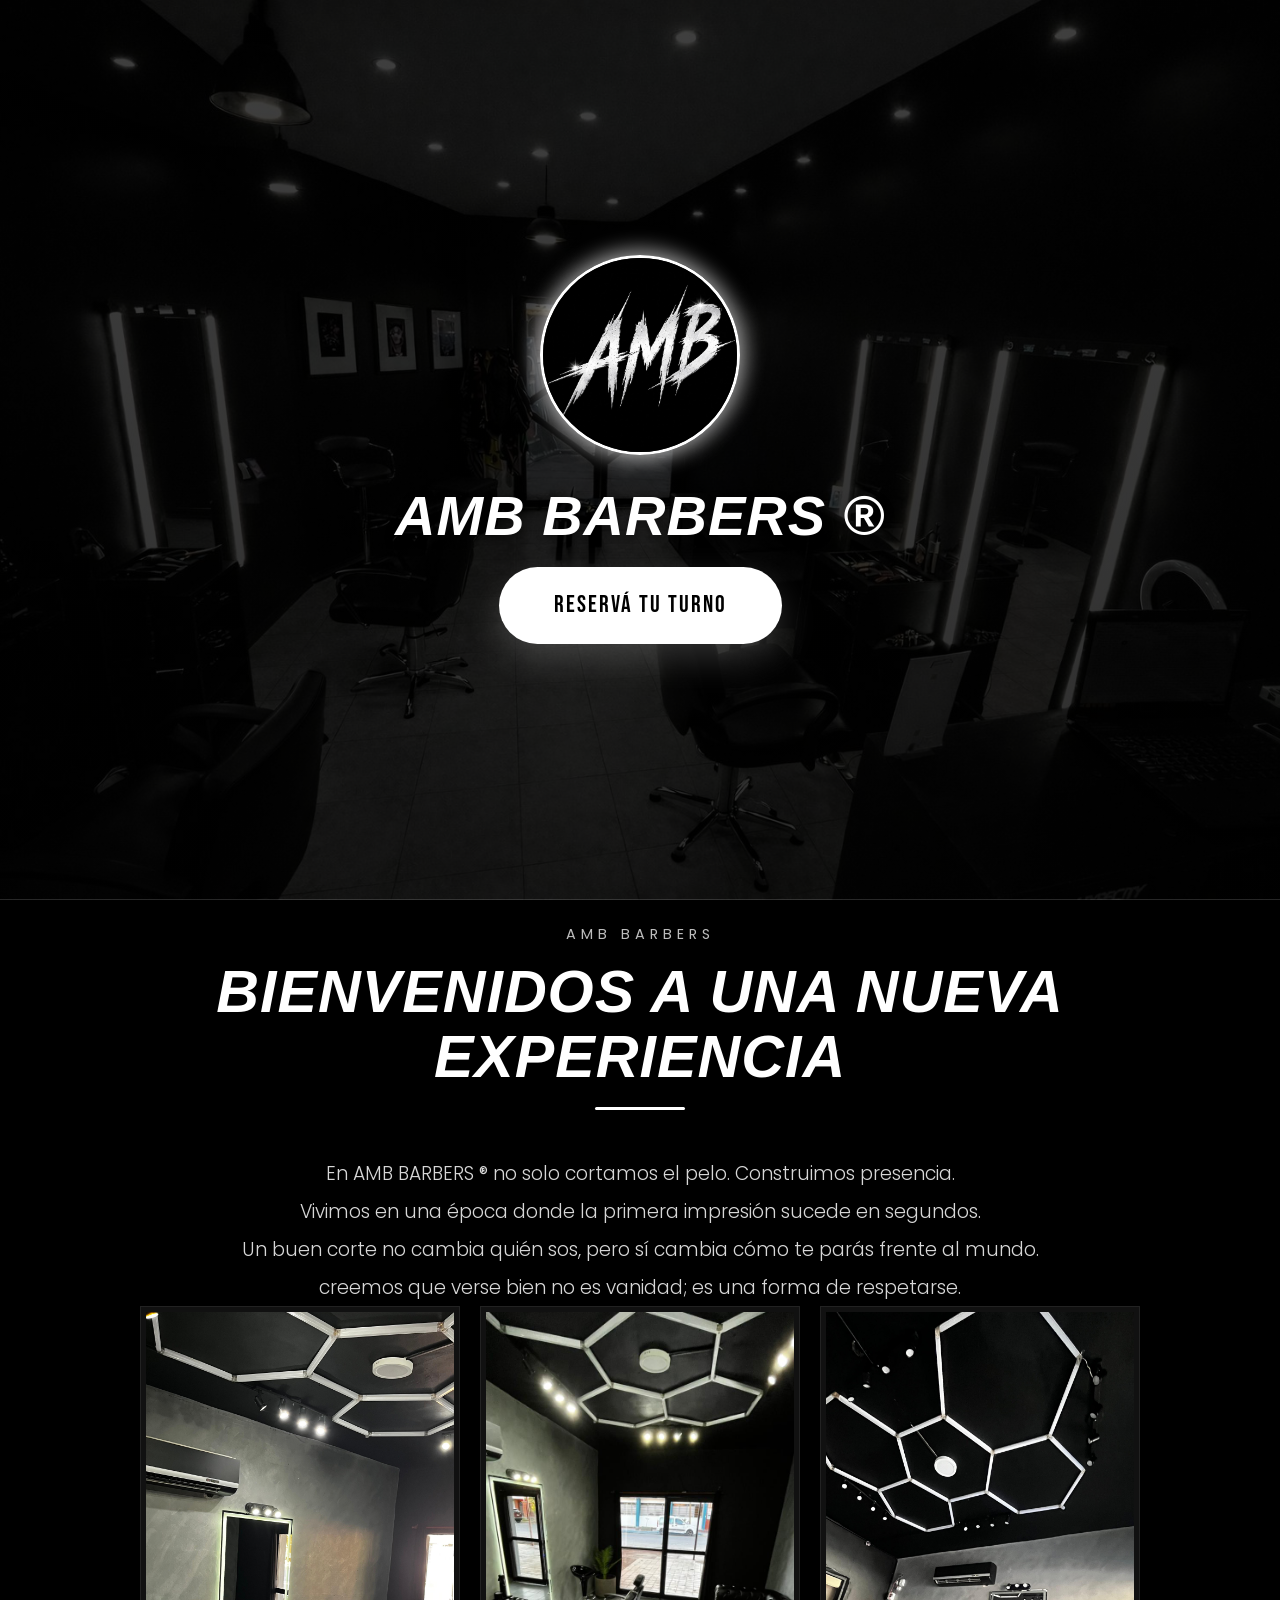
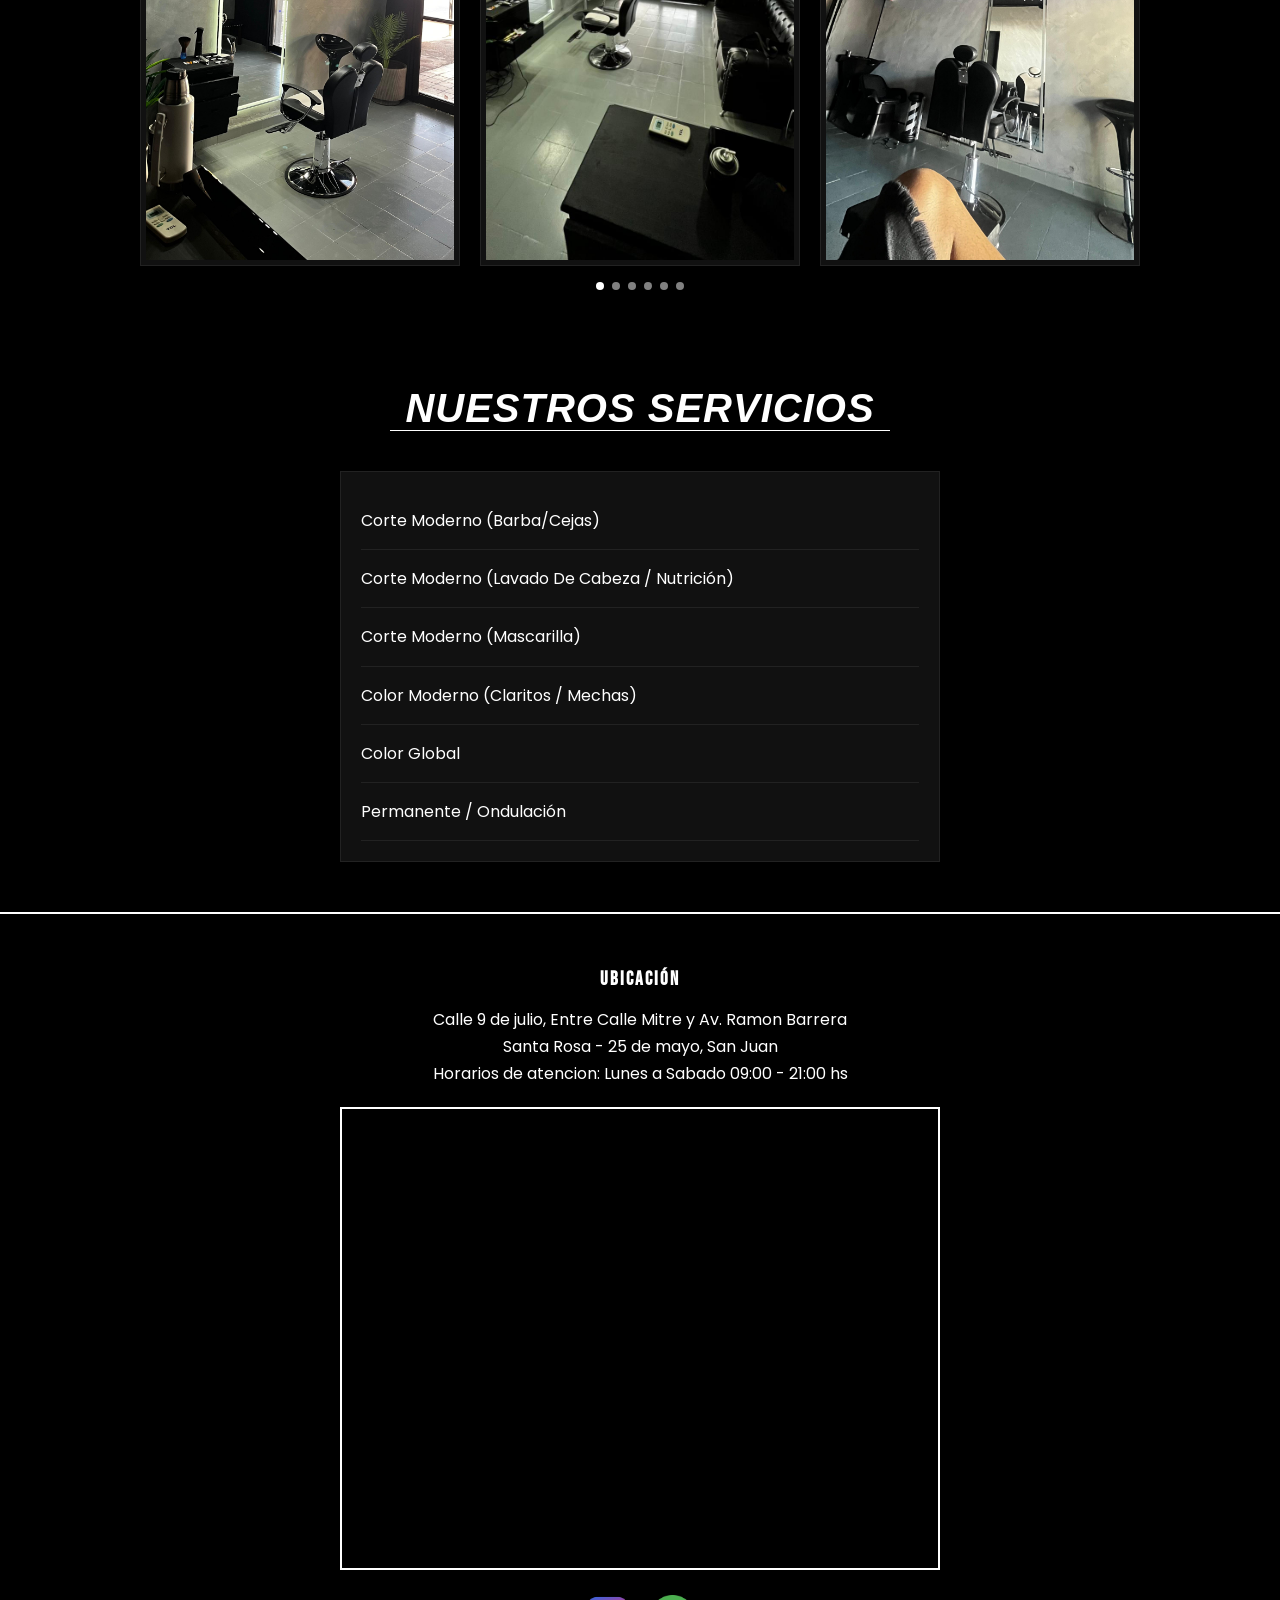
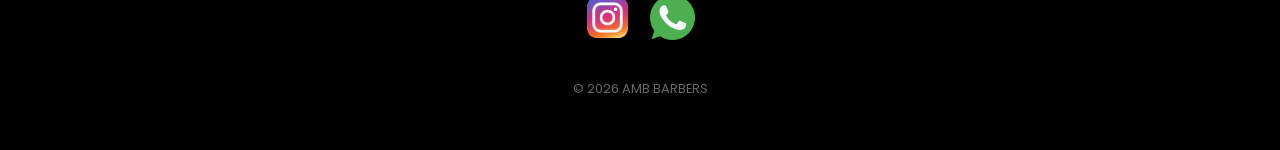
==== index.html @ a2bcd2a2 "Versión inicial AMB BARBERS" ====
<!DOCTYPE html>
<html lang="es">
<head>
    <meta charset="UTF-8">
    <meta name="viewport" content="width=device-width, initial-scale=1.0">
    <meta property="og:title" content="AMB VIP - Turnos Online" />
    <meta property="og:description" content="Reservá tu turno rápido y fácil en la mejor barbería de 25 de Mayo." />
    <meta property="og:image" content="https://amb-vip-turnos.github.io/app/logo_1.jpeg" />
    <meta property="og:image:type" content="image/jpeg" />
    <meta property="og:image:width" content="300" />
    <meta property="og:image:height" content="300" />
    <meta property="og:url" content="https://amb-vip-turnos.github.io/app/" />
    <meta property="og:type" content="website" />
    <meta name="theme-color" content="#0d0d0d">
    <link rel="icon" href="assets/img/logo_bn.jpeg" type="image/jpeg">
    <title>AMB BARBERS - Turnos Online</title>
    
    <link rel="stylesheet" href="https://cdn.jsdelivr.net/npm/swiper@11/swiper-bundle.min.css" />
    
    <link rel="stylesheet" href="css/style_1.css">
    <link href="https://fonts.googleapis.com/css2?family=Bebas+Neue&family=Poppins:wght@300;400;500;600;700&display=swap" rel="stylesheet">
</head>
<body>

    <header>
        <img src="assets/img/logo_bn.jpeg" id="logo-principal" alt="Logo">
        
        <h1>AMB BARBERS ®︎</h1>
        <a href="formulario.html" id="boton-reserva" class="btn-reserva">RESERVÁ TU TURNO</a>
    </header>
    <section id="lookbook">

        <div class="section-header">
    
            <span class="section-tag">AMB BARBERS</span>
    
            <h2>Bienvenidos a una nueva experiencia</h2>
    
            <div class="section-line"></div>
    
        </div>
    
        <div class="lookbook-text">
    
            <p>
                En AMB BARBERS ®︎ no solo cortamos el pelo. Construimos presencia.
            </p>
    
            <p>
                Vivimos en una época donde la primera impresión sucede en segundos.
            </p>
    
            <p>
                Un buen corte no cambia quién sos, pero sí cambia cómo te parás frente al mundo.
            </p>
    
            <p>
                creemos que verse bien no es vanidad; es una forma de respetarse.
            </p>
    
        </div>
    
        <div class="swiper mySwiper">
            <div class="swiper-wrapper">
                <div class="swiper-slide"><img src="assets/img/foto1.jpeg" alt="Corte 1"></div>
                <div class="swiper-slide"><img src="assets/img/foto2.jpeg" alt="Corte 2"></div>
                <div class="swiper-slide"><img src="assets/img/foto3.jpeg" alt="Corte 3"></div>
                <div class="swiper-slide"><img src="assets/img/foto4.jpeg" alt="Corte 4"></div>
                <div class="swiper-slide"><img src="assets/img/foto5.jpeg" alt="Corte 5"></div>
                <div class="swiper-slide"><img src="assets/img/foto6.jpeg" alt="Corte 6"></div>
            </div>
    
            <div class="swiper-pagination"></div>
        </div>
    
    </section>

    <section id="servicios">
        <h2>NUESTROS SERVICIOS</h2>
        <div class="lista-precios">
            <div class="item-precio">
                <span class="servicio">Corte Moderno (Barba/Cejas)</span>
                <span class="puntos"></span>
                <span class="precio"></span>
            </div>
            <div class="item-precio">
                <span class="servicio">Corte Moderno (Lavado De Cabeza / Nutrición)</span>
                <span class="puntos"></span>
                <span class="precio"></span>
            </div>
            <div class="item-precio">
                <span class="servicio">Corte Moderno (Mascarilla)</span>
                <span class="puntos"></span>
                <span class="precio"></span>
            </div>
            <div class="item-precio">
                <span class="servicio">Color Moderno (Claritos / Mechas)</span>
                <span class="puntos"></span>
                <span class="precio"></span>
            </div>
            <div class="item-precio">
                <span class="servicio">Color Global</span>
                <span class="puntos"></span>
                <span class="precio"></span>
            </div>
            <div class="item-precio">
                <span class="servicio">Permanente / Ondulación</span>
                <span class="puntos"></span>
                <span class="precio"></span>
            </div>
        </div>
    </section>

    <footer>
        <div class="footer-content">
            <h3>UBICACIÓN</h3>
            <p>Calle 9 de julio, Entre Calle Mitre y Av. Ramon Barrera</p>
            <p>Santa Rosa - 25 de mayo, San Juan</p>
            <p>Horarios de atencion: Lunes a Sabado 09:00 - 21:00 hs</p>
            
            <div class="map-container">
                <iframe src="https://www.google.com/maps/embed?pb=!1m18!1m12!1m3!1d1167.2320628556251!2d-68.31467942738881!3d-31.74550204469777!2m3!1f0!2f0!3f0!3m2!1i1024!2i768!4f13.1!3m3!1m2!1s0x968105f3e733da51%3A0xf9f2771a31c8fe1!2sAMB%20BARBER%20CREW!5e0!3m2!1ses-419!2sar!4v1773556820463!5m2!1ses-419!2sar" width="600" height="450" style="border:0;" allowfullscreen="" loading="lazy" referrerpolicy="no-referrer-when-downgrade"></iframe>
            </div>
    
            <div class="footer-links">
                <a href="https://www.instagram.com/amb_barber_vip?utm_source=ig_web_button_share_sheet&igsh=ZDNlZDc0MzIxNw==" target="_blank">
                    <img src="assets/icons/instagram.png" alt="Instagram" class="icon">
                </a>
                <a href="https://wa.me/5491100000000" target="_blank">
                    <img src="assets/icons/whatsapp.png" alt="WhatsApp" class="icon">
                </a>
            </div>
            
            <p style="margin-top: 30px; font-size: 0.8rem; color: #666;">© 2026 AMB BARBERS</p>
        </div>
    </footer>

    <script src="https://cdn.jsdelivr.net/npm/swiper@11/swiper-bundle.min.js"></script>

    <script>
        var swiper = new Swiper(".mySwiper", {
            loop: true,
            pagination: {
                el: ".swiper-pagination",
                clickable: true,
            },
            breakpoints: {
                320: { slidesPerView: 1, spaceBetween: 10 },
                768: { slidesPerView: 3, spaceBetween: 20 }
            }
        });

        document.addEventListener('DOMContentLoaded', () => {
            const logo = document.getElementById('logo-principal');
            if (logo) {
                logo.addEventListener('dblclick', () => {
                    window.location.href = "admi.html";
                });
            }

            const btnReserva = document.getElementById('boton-reserva');
            if (btnReserva) {
                btnReserva.addEventListener('click', (e) => {
                    e.preventDefault();
                    window.location.href = btnReserva.getAttribute('href');
                });
            }
        });
    </script>
</body>
</html>
---- css/style_1.css ----
/* =========================================
   RESETEO GENERAL Y BODY
========================================= */
* { 
    box-sizing: border-box; 
    margin: 0; 
    padding: 0; 
}
body {
    background-color: #000;
    color: #fff;
    font-family: 'Poppins', sans-serif;
    line-height: 1.7;
    font-weight: 400;
}

/* =========================================
   TIPOGRAFÍA Y TÍTULOS
========================================= */
h1, h2 {
    font-family: 'Anton', sans-serif;
    text-transform: uppercase;
    font-style: italic; 
    letter-spacing: 1px;
    line-height: 1.1;
    margin-bottom: 20px;
}

h1 {
    font-size: 3.5rem;
    color: #fff;
    text-shadow: 0 4px 10px rgba(0,0,0,0.5);
}

h2 {
    text-align: center;
    font-size: 2.5rem;
    margin: 60px auto 40px auto;
    border-bottom: 1px solid #fff;
    display: table;
    padding: 0 15px;
}

/* =========================================
   HEADER Y LOGO
========================================= */
header {
    min-height: 100vh;
    background:
        linear-gradient(rgba(0,0,0,.75), rgba(0,0,0,.82)),
        url('/assets/img/fachada_nueva.jpeg');
    background-size: cover;
    background-position: center;
    background-attachment: fixed;

    display: flex;
    flex-direction: column;
    justify-content: center;
    align-items: center;

    text-align: center;
    padding: 40px 20px;

    border-bottom: 1px solid rgba(255,255,255,.15);
}

#logo-principal {
    width: 200px;
    height: 200px;
    border: 3px solid #fff;
    border-radius: 50%;
    object-fit: cover;
    object-position: center;

    cursor: pointer;

    box-shadow: 0 0 20px 5px rgba(255,255,255,.6);

    transition: .35s ease;

    margin-bottom: 30px;
}

#logo-principal:hover {
    box-shadow: 0 0 30px 10px rgba(255, 255, 255, 0.8);
    transform: scale(1.05);
}

/* =========================================
   BOTONES
========================================= */
.btn-reserva{

    display:inline-flex;

    align-items:center;

    justify-content:center;

    padding:18px 55px;

    border-radius:50px;

    background:#fff;

    color:#000;

    text-decoration:none;

    font-family:'Bebas Neue',sans-serif;

    font-size:1.5rem;

    letter-spacing:2px;

    transition:.35s;

    box-shadow:0 15px 35px rgba(255,255,255,.18);
}

.btn-reserva:hover{

    background:#d8d8d8;

    transform:translateY(-4px);

    box-shadow:0 20px 45px rgba(255,255,255,.25);

}

/* =========================================
   CARRUSEL SWIPER (REEMPLAZA GALERÍA)
========================================= */
#lookbook {
    padding: 20px 0;
    overflow: hidden; 
    max-width: 1000px;
    margin: 0 auto;
}

.swiper {
    width: 100%;
    height: 100%;
    padding-bottom: 40px; 
}

.swiper-slide {
    text-align: center;
    display: flex;
    justify-content: center;
    align-items: center;
}

/* --- EN TU ARCHIVO CSS BUSCÁ ESTE BLOQUE Y CAMBIALO --- */

.swiper-slide img {
    display: block;
    width: 100%;       /* Mantiene el ancho total del contenedor */
    height: auto;      /* <--- ESTE ES EL CAMBIO CLAVE: la altura se ajusta sola */
    object-fit: contain; /* <--- OPCIONAL: Asegura que la imagen entre entera sin cortarse si hay espacio extra */
    border: 1px solid #222; /* Tu borde original */
    background: #111; /* Tu fondo original */
    padding: 5px; /* Tu padding original */
}

.swiper-slide img:hover { 
    border-color: #fff;
    transform: scale(1.02);
}

/* Paginación del carrusel */
.swiper-pagination-bullet {
    background: #fff !important;
    opacity: 0.5;
}

.swiper-pagination-bullet-active {
    opacity: 1 !important;
}

/* =========================================
   SERVICIOS Y PRECIOS
========================================= */
.lista-precios { 
    padding: 20px; 
    background: #111; 
    margin: 20px auto; 
    max-width: 600px; 
    border: 1px solid #222; 
}

.item-precio { 
    display: flex; 
    justify-content: space-between; 
    padding: 15px 0; 
    border-bottom: 1px solid #222; 
}

/* =========================================
   FOOTER Y MAPA
========================================= */
footer { 
    text-align: center; 
    padding: 50px 20px; 
    background: #000; 
    margin-top: 50px; 
    border-top: 2px solid #fff; 
}

.map-container {
    max-width: 600px;
    margin: 20px auto;
    border: 2px solid #fff;
    overflow: hidden;
}

.footer-links {
    display: flex;
    justify-content: center;
    gap: 20px;
    margin-top: 25px;
}

.icon {
    width: 45px; 
    height: 45px;
    transition: 0.3s;
}

.icon:hover {
    transform: scale(1.1);
    opacity: 0.8;
}

.footer-content h3 {
    font-family: 'Bebas Neue', sans-serif;
    margin-bottom: 10px;
    letter-spacing: 2px;
}
.section-header{

    text-align:center;

    margin-bottom:45px;

}

.section-tag{

    color:#bdbdbd;

    font-size:.9rem;

    letter-spacing:5px;

    text-transform:uppercase;

}

.section-header h2{

    margin-top:12px;

    margin-bottom:18px;

    border:none;

    font-size:clamp(2.3rem,5vw,3.7rem);

}

.section-line{

    width:90px;

    height:3px;

    background:white;

    margin:auto;

    border-radius:20px;

}
.lookbook-text{

    max-width:850px;

    margin:auto;

    text-align:center;

    padding:0 25px;

}

.lookbook-text p{

    font-size:1.18rem;

    color:#d7d7d7;

    line-height:2;

    font-weight:300;

}
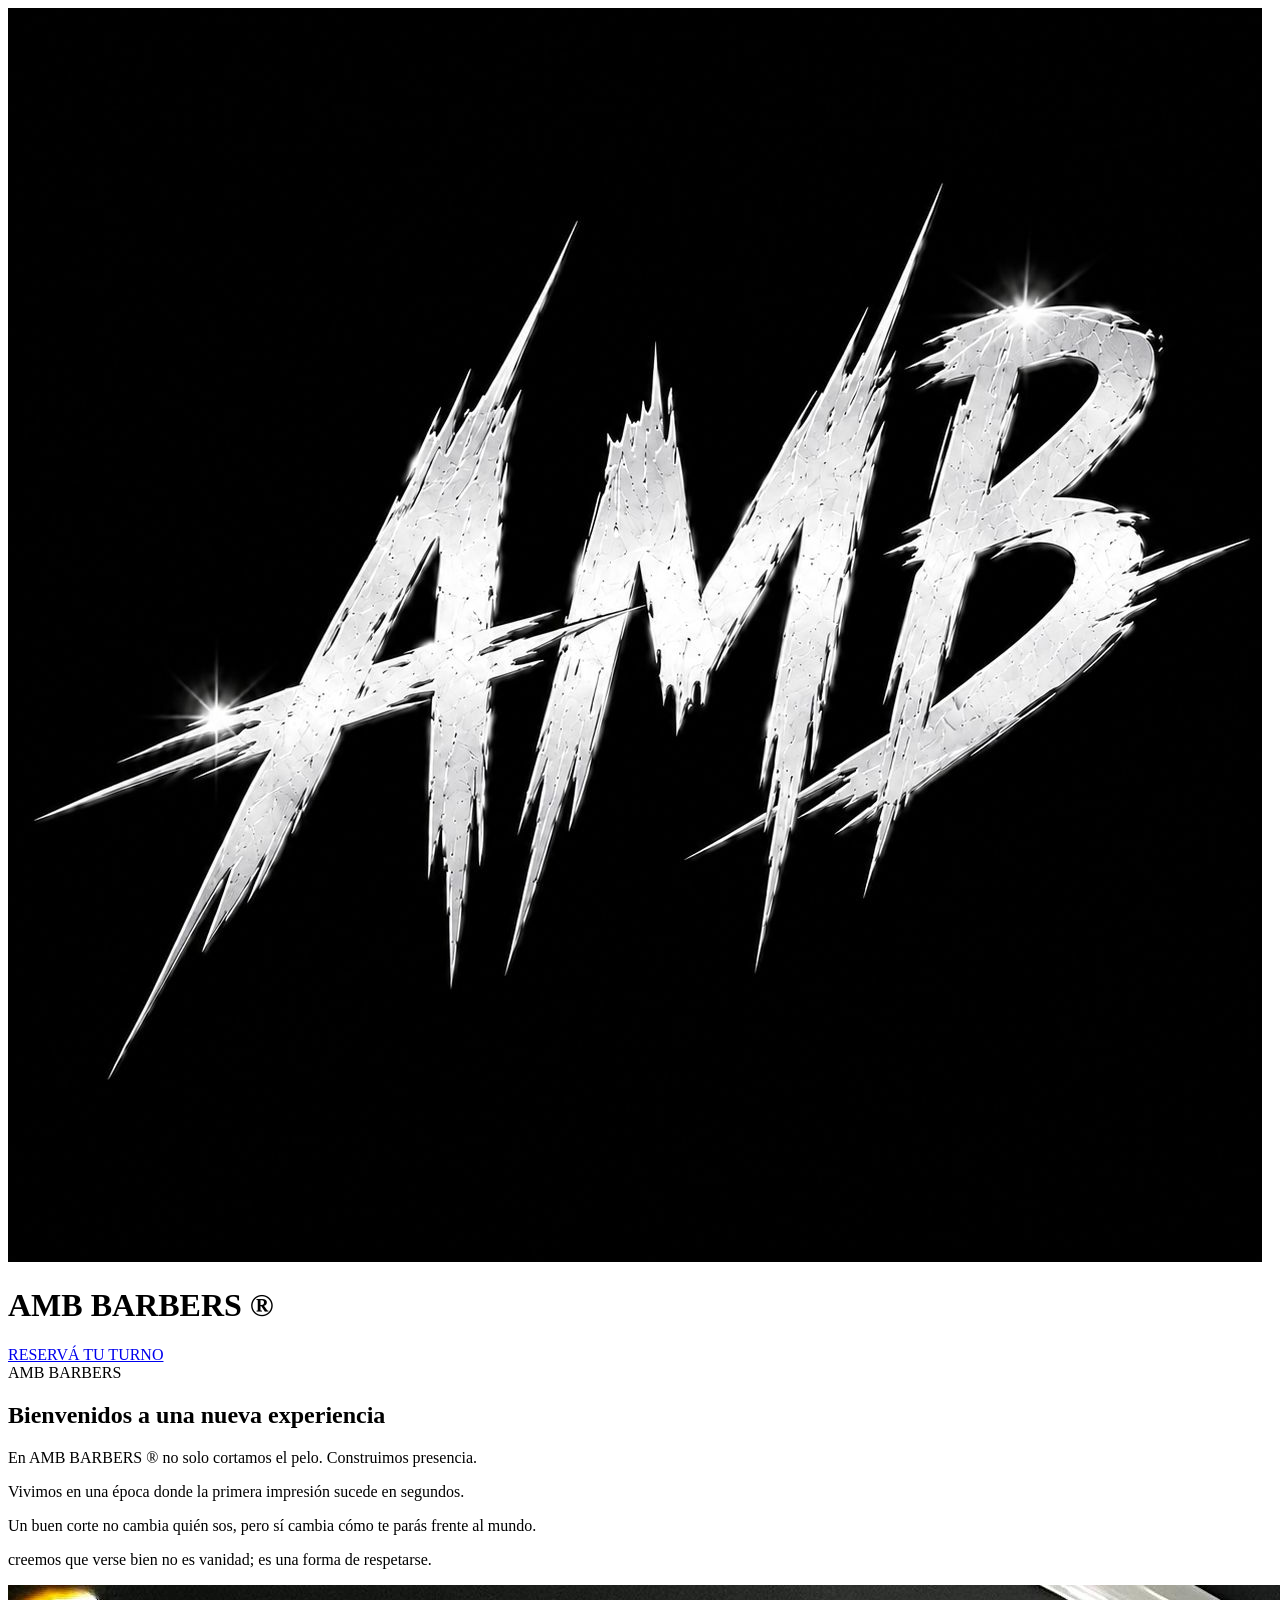
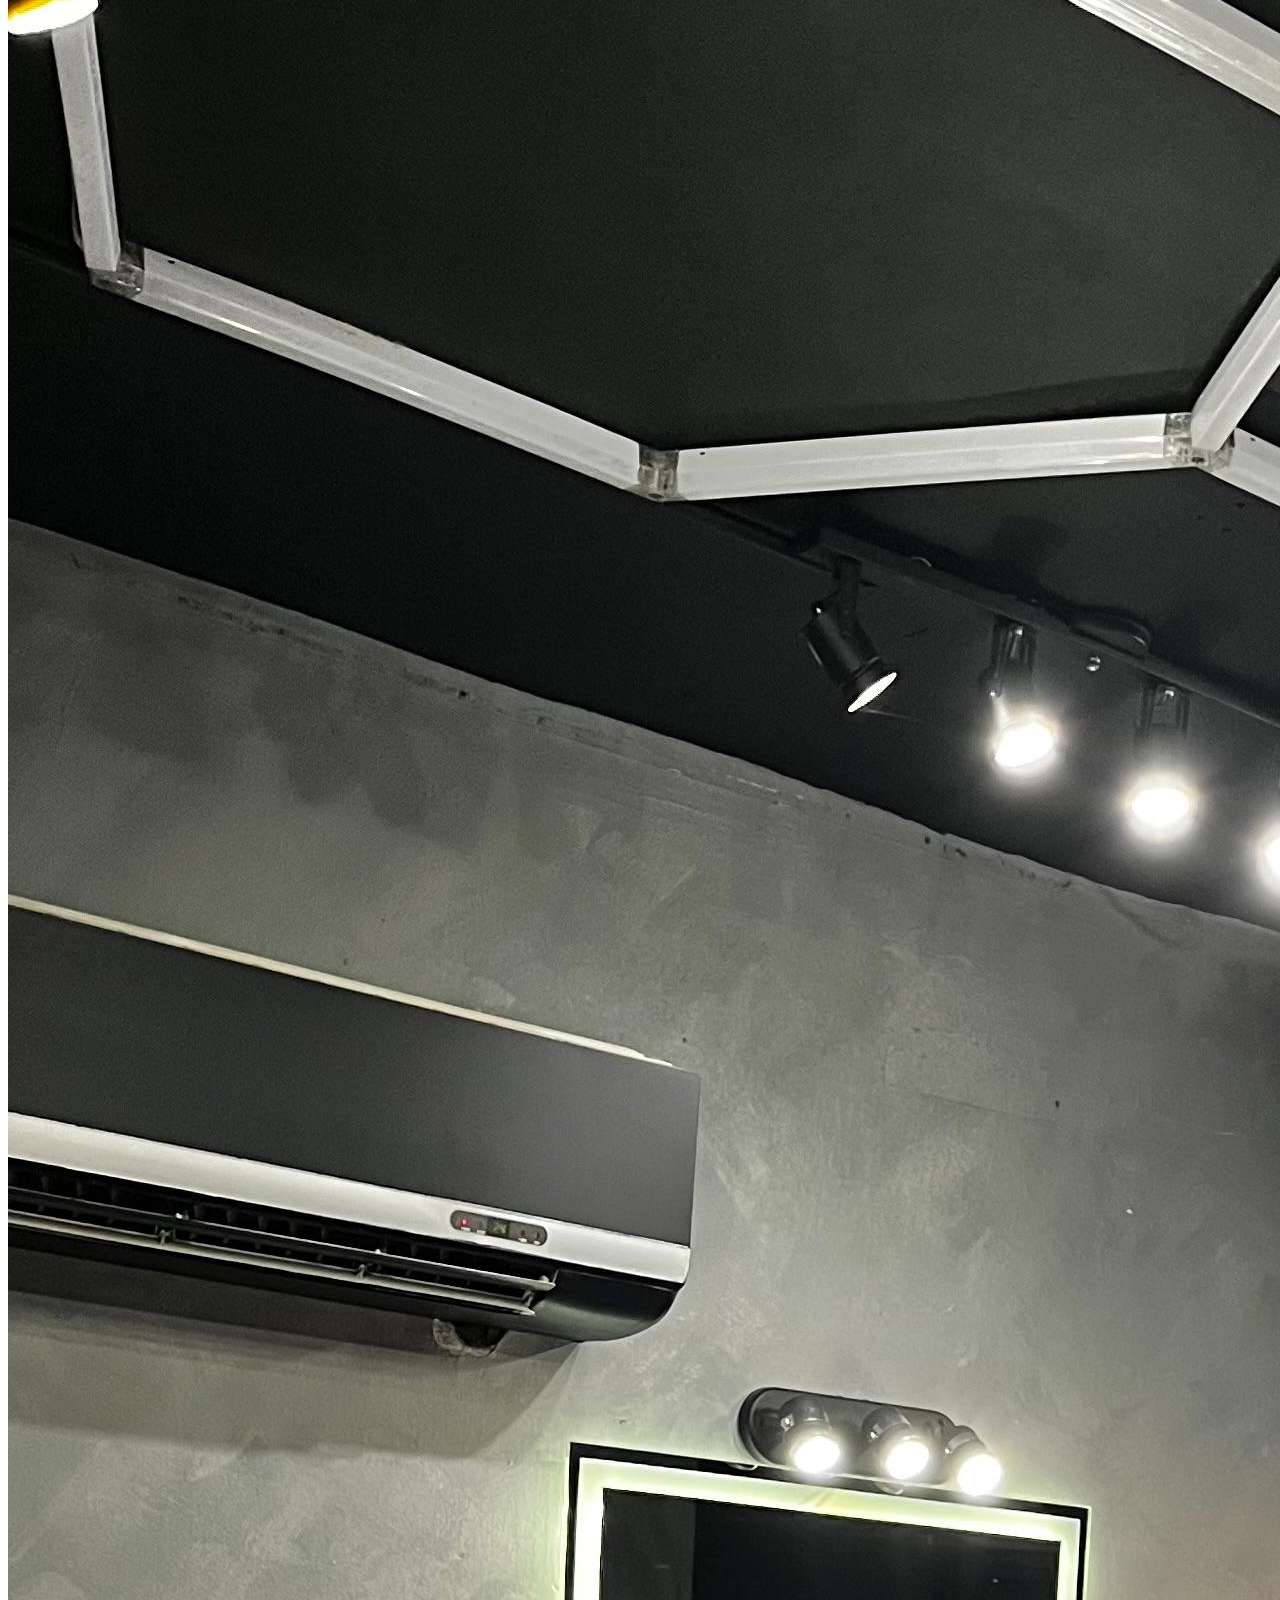
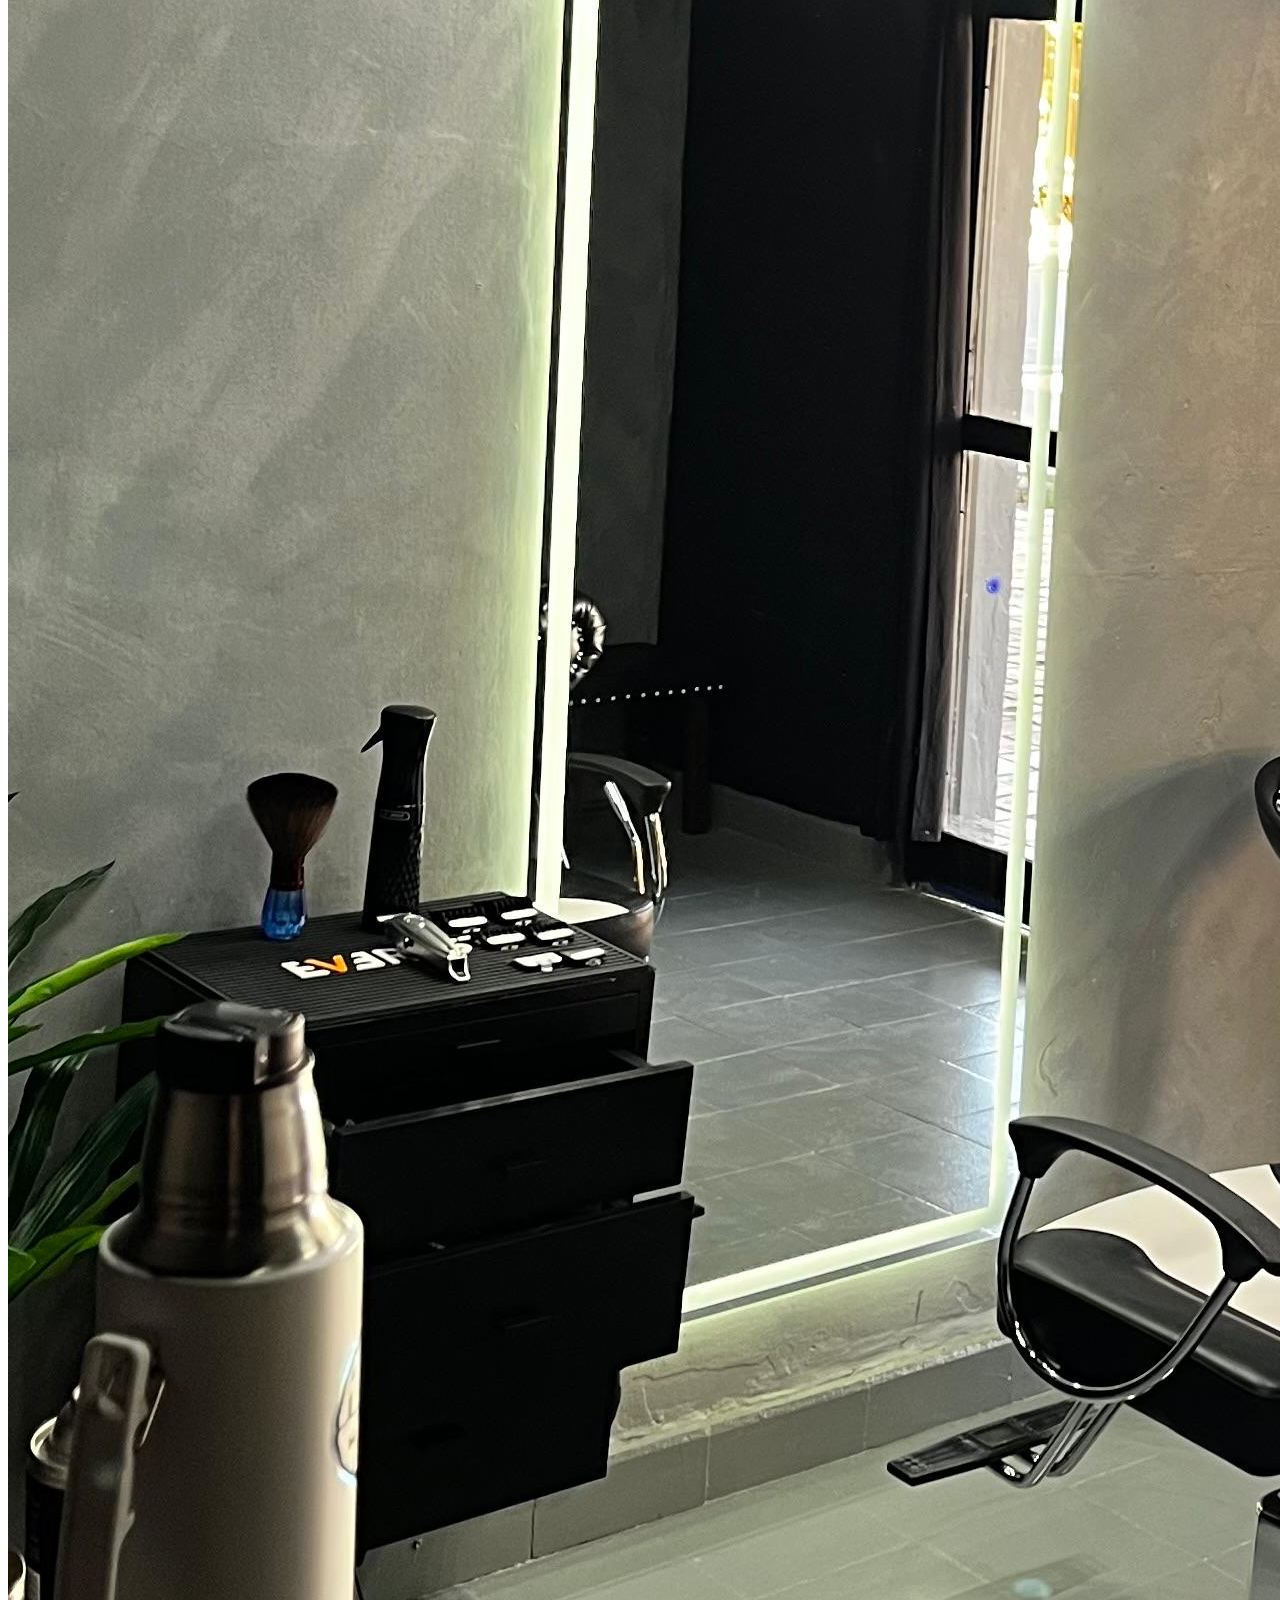
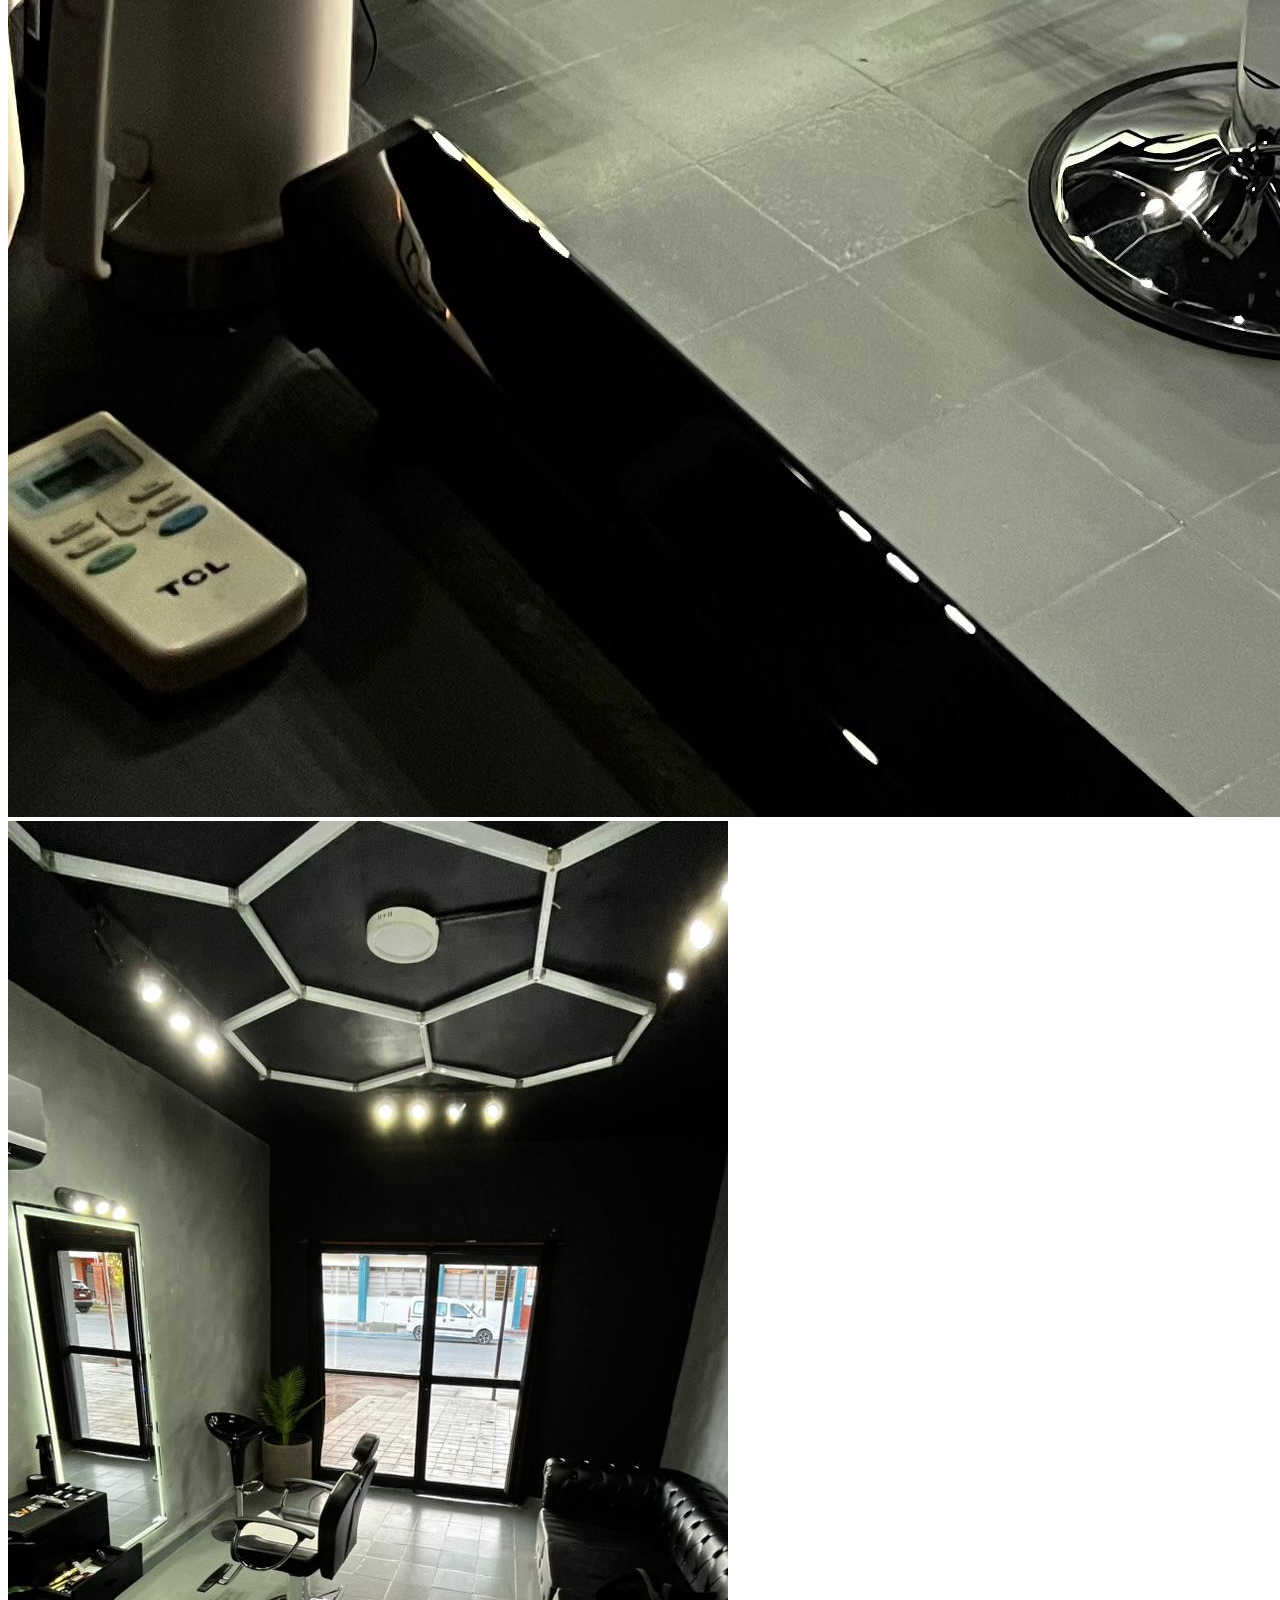
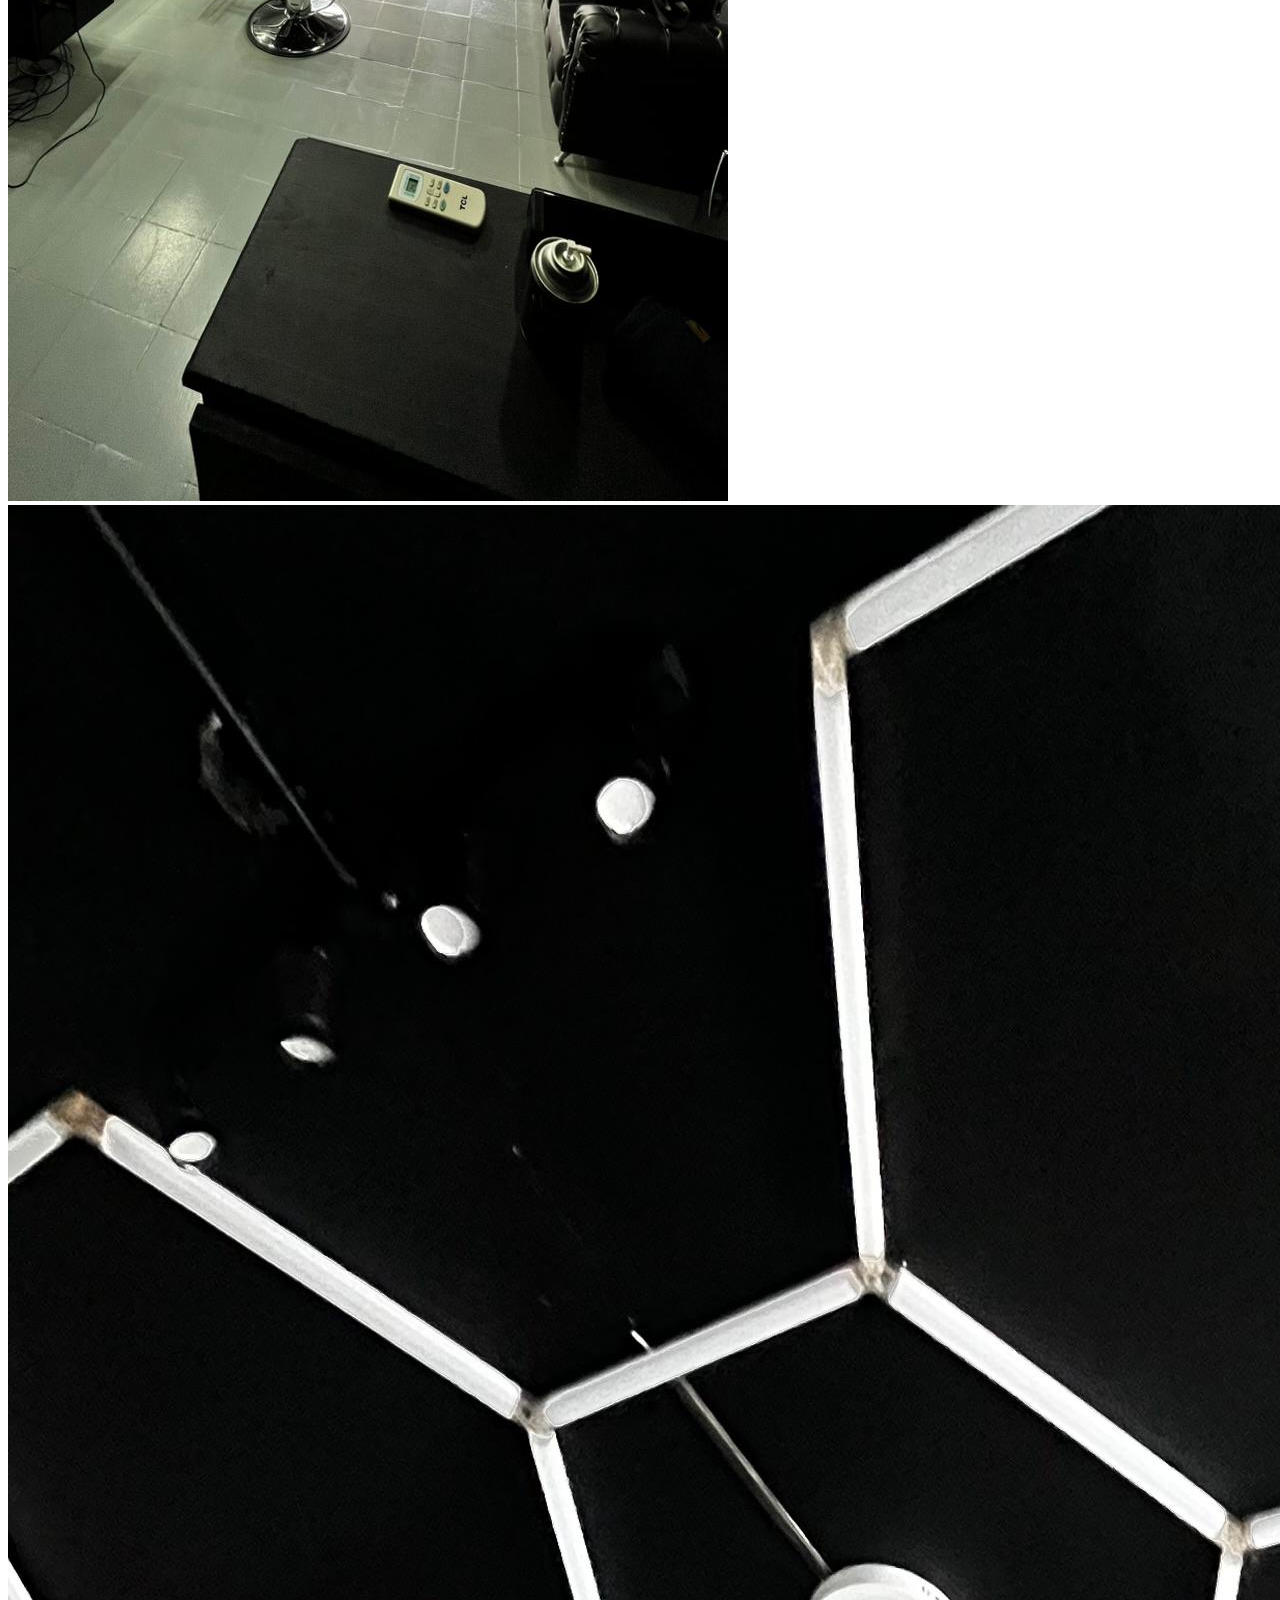
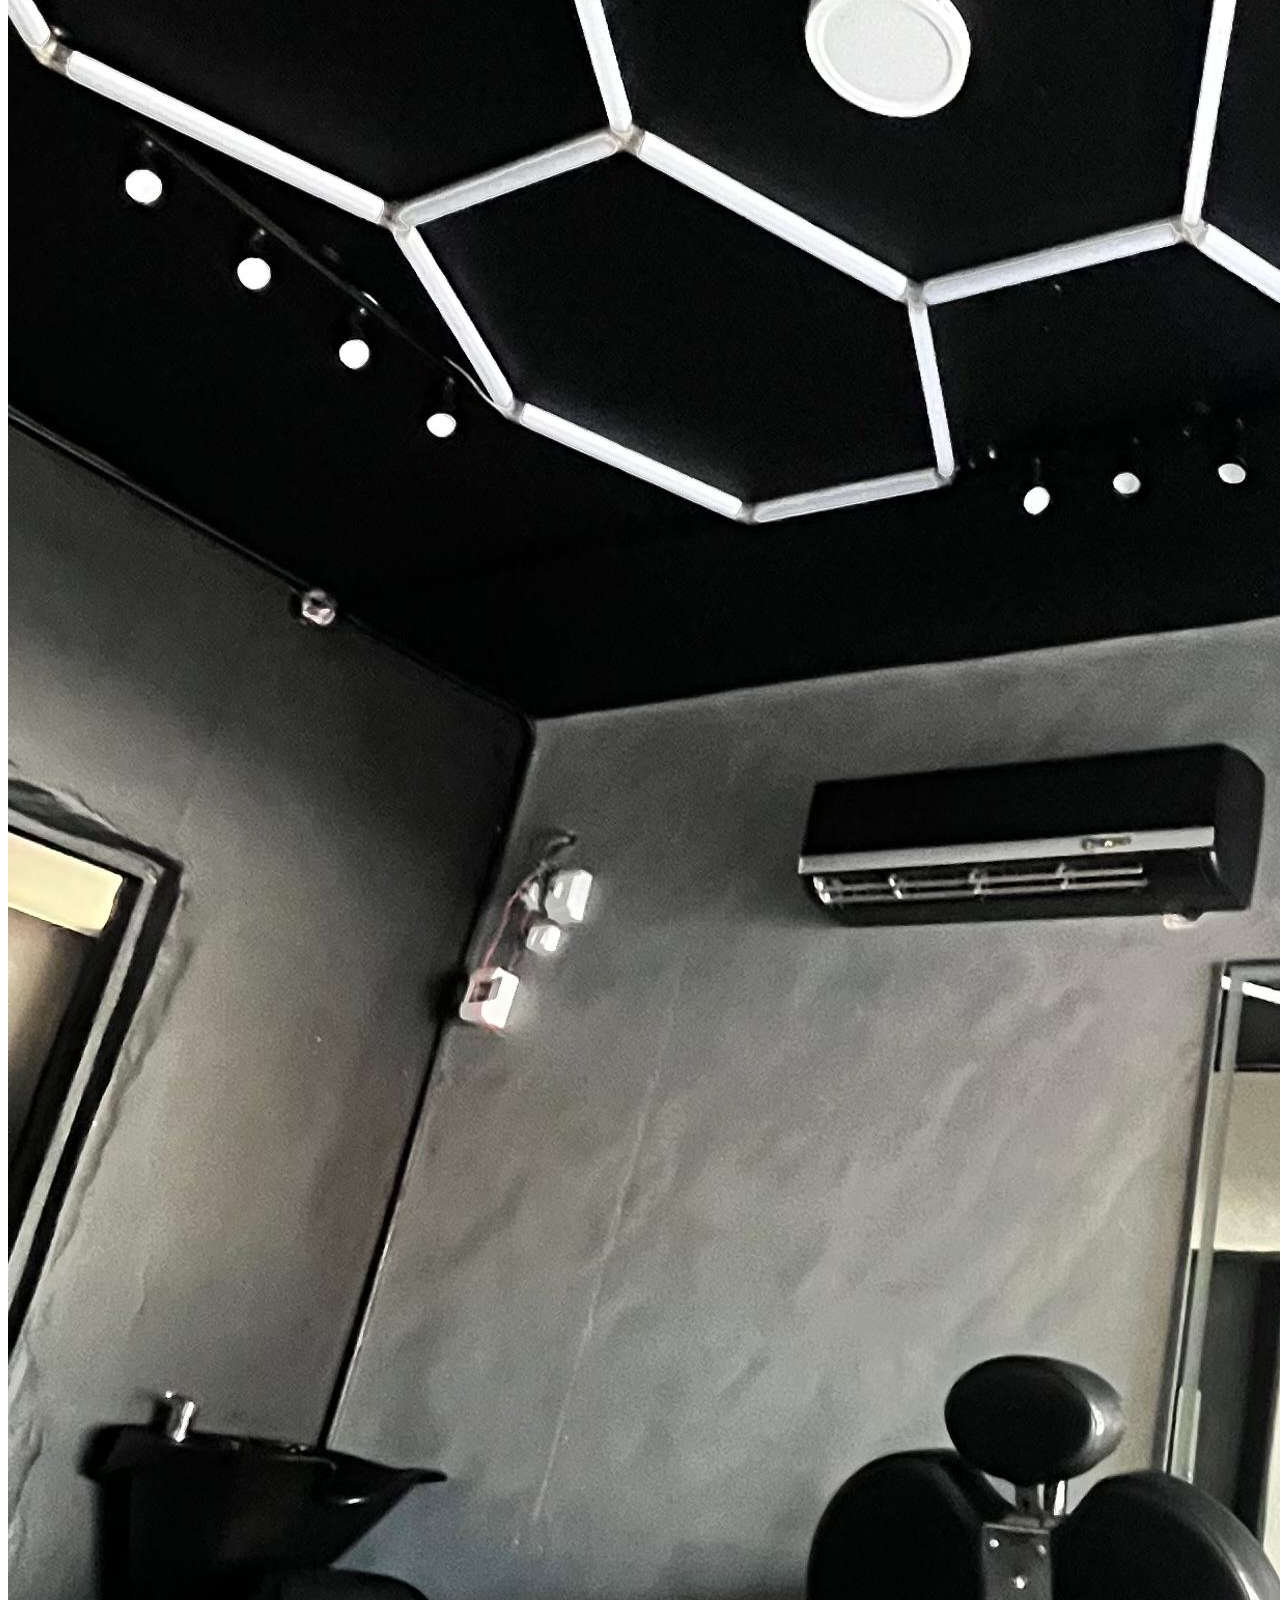
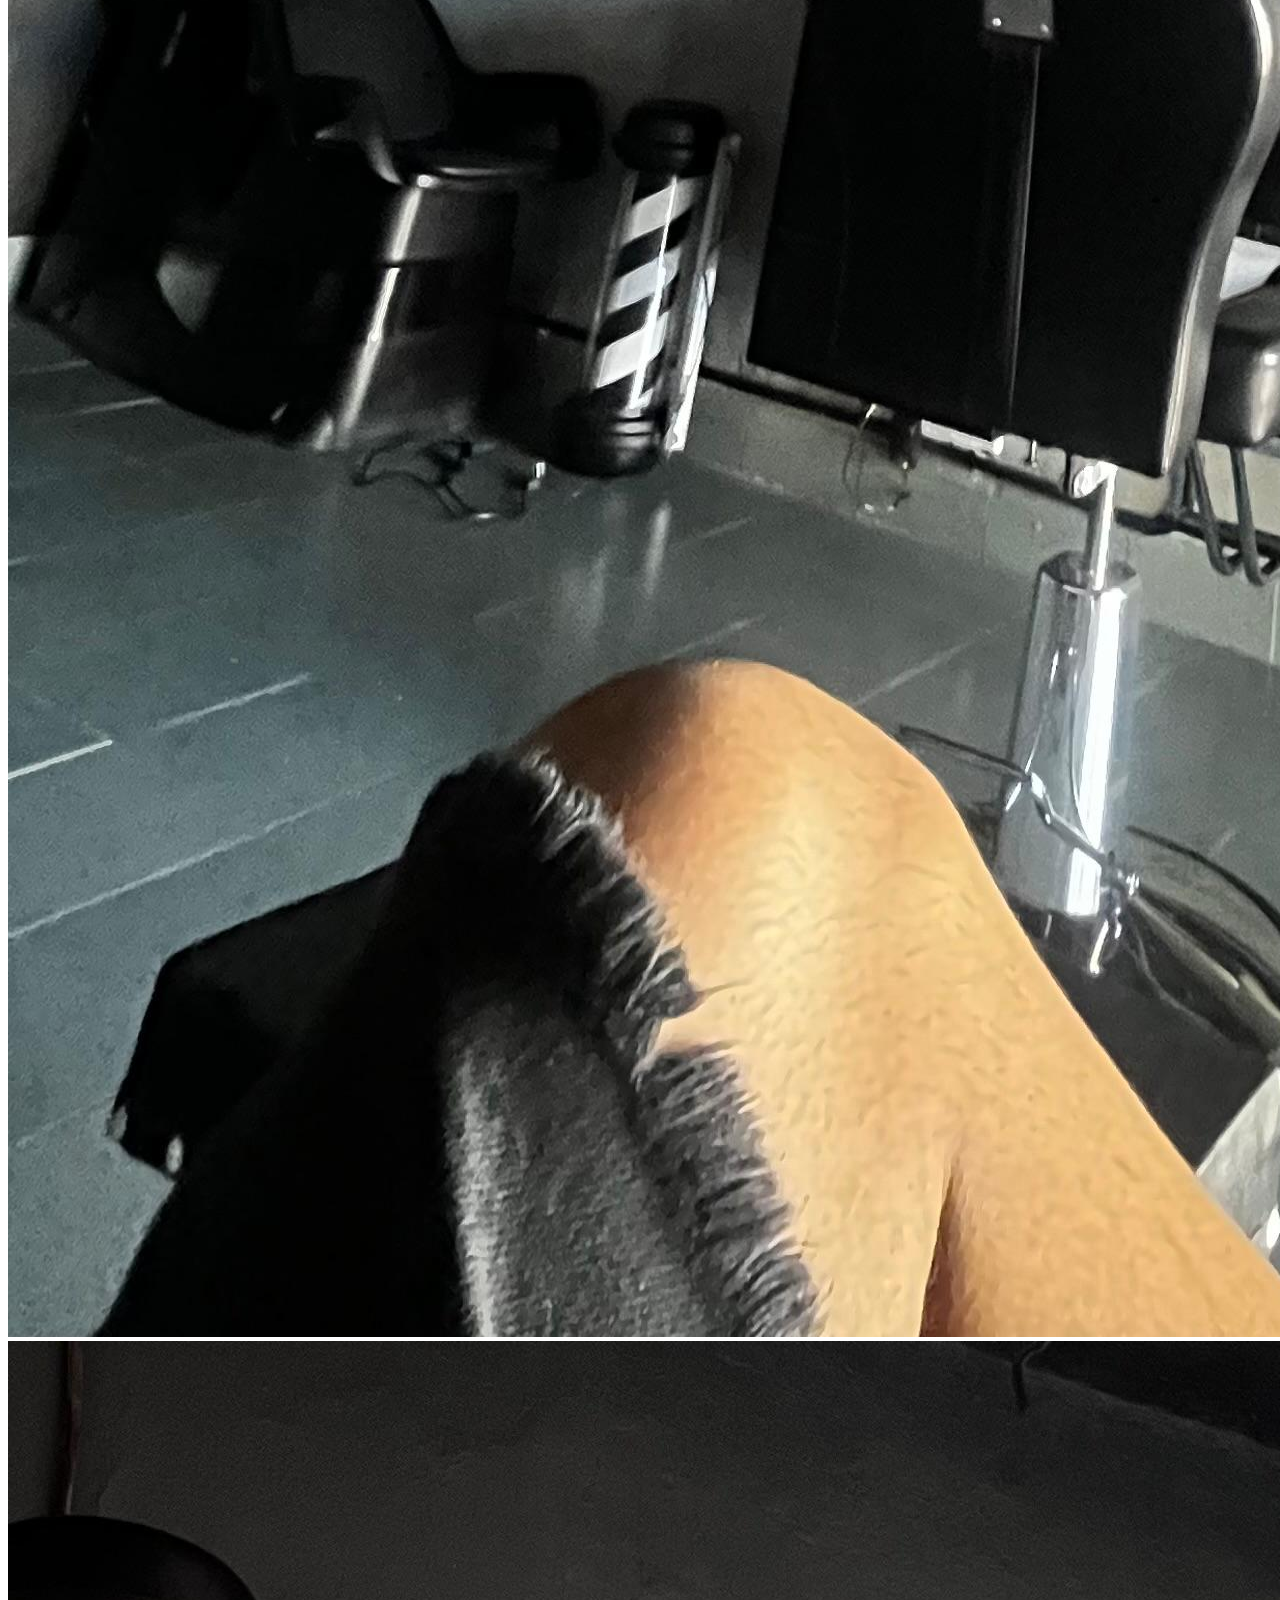
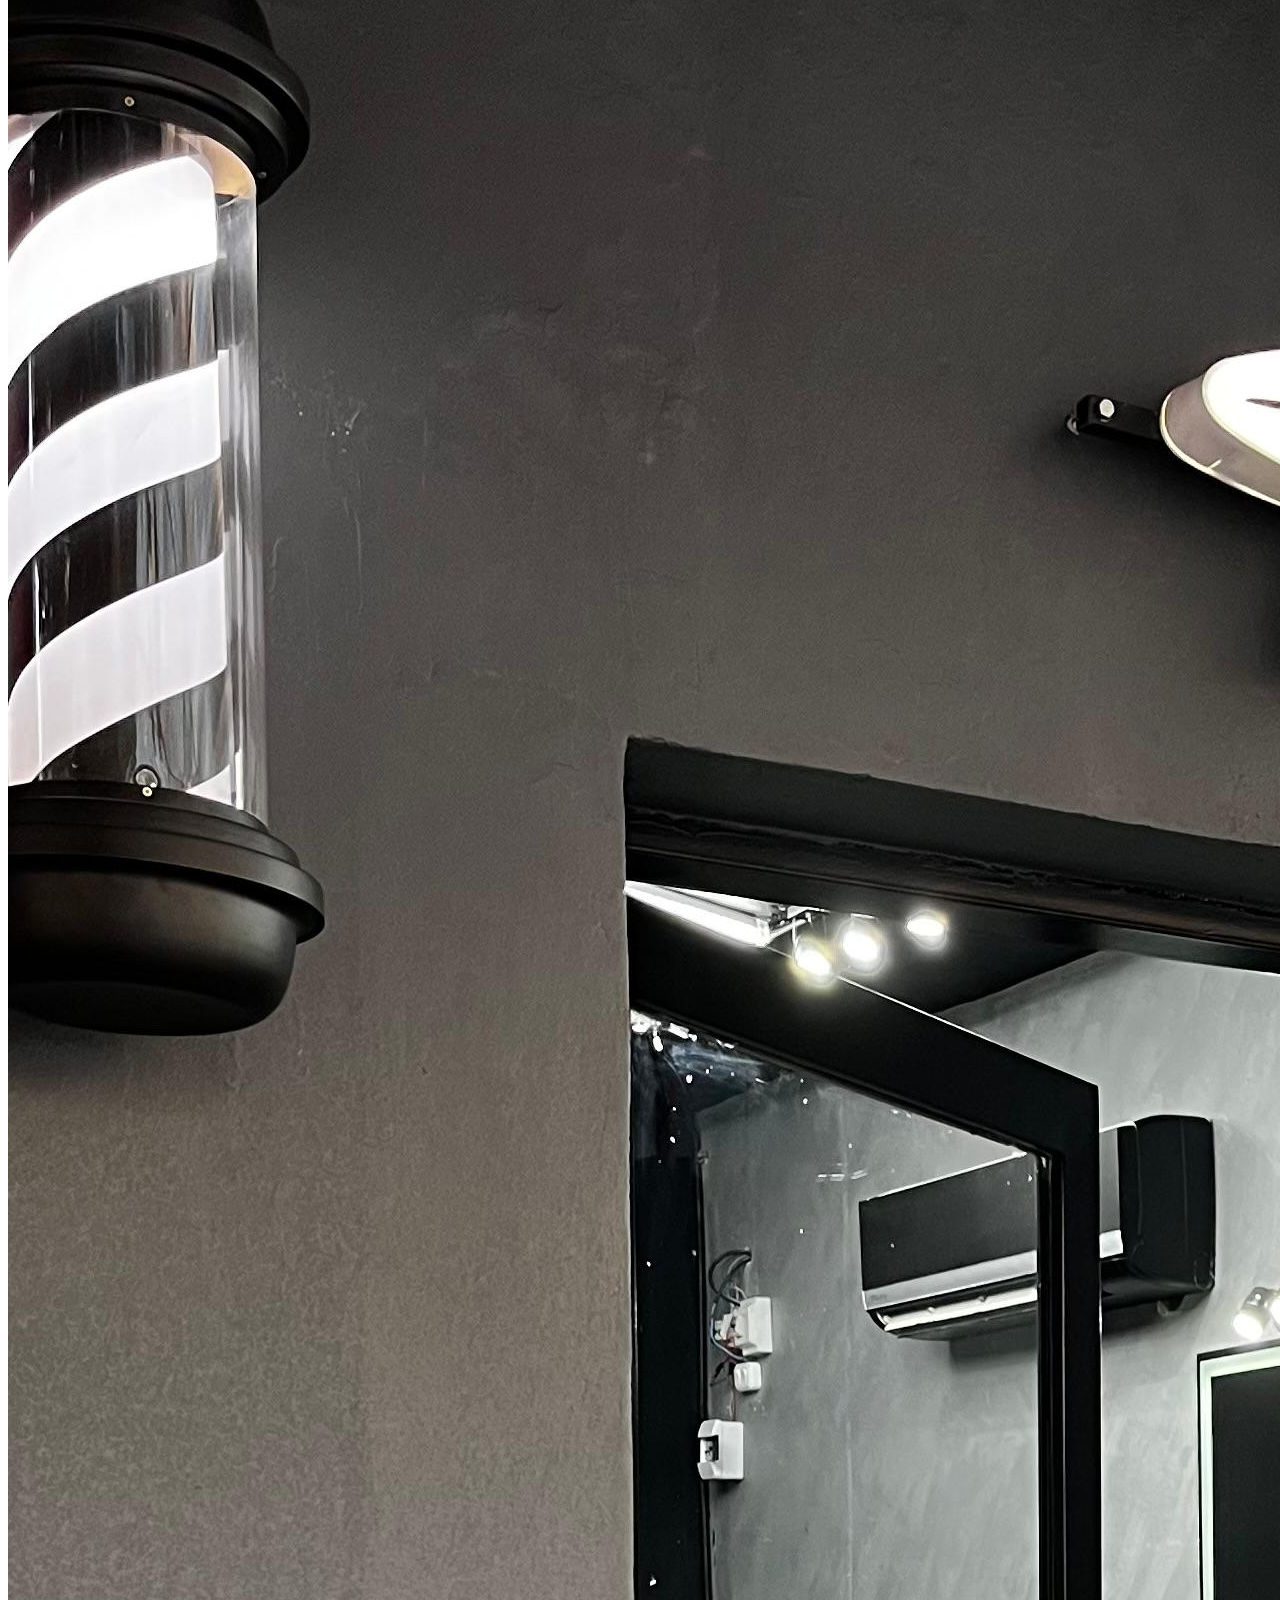
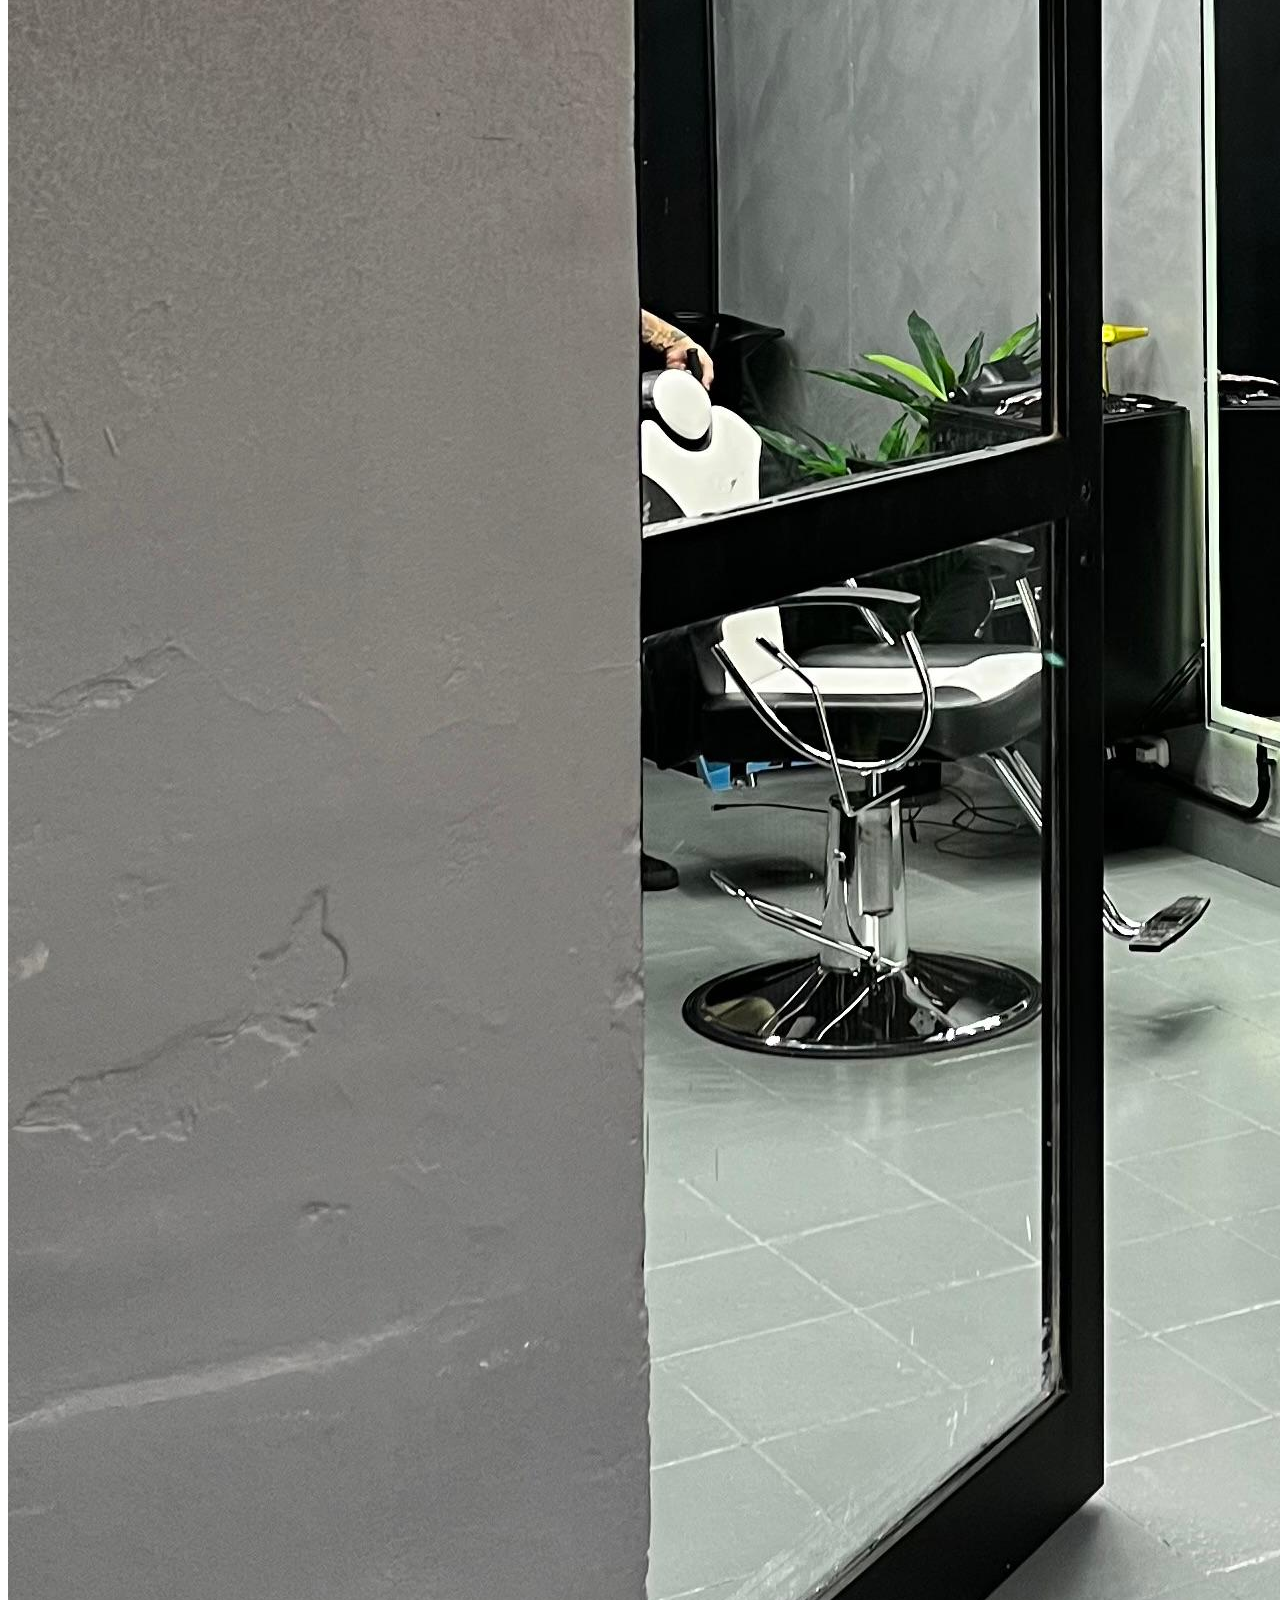
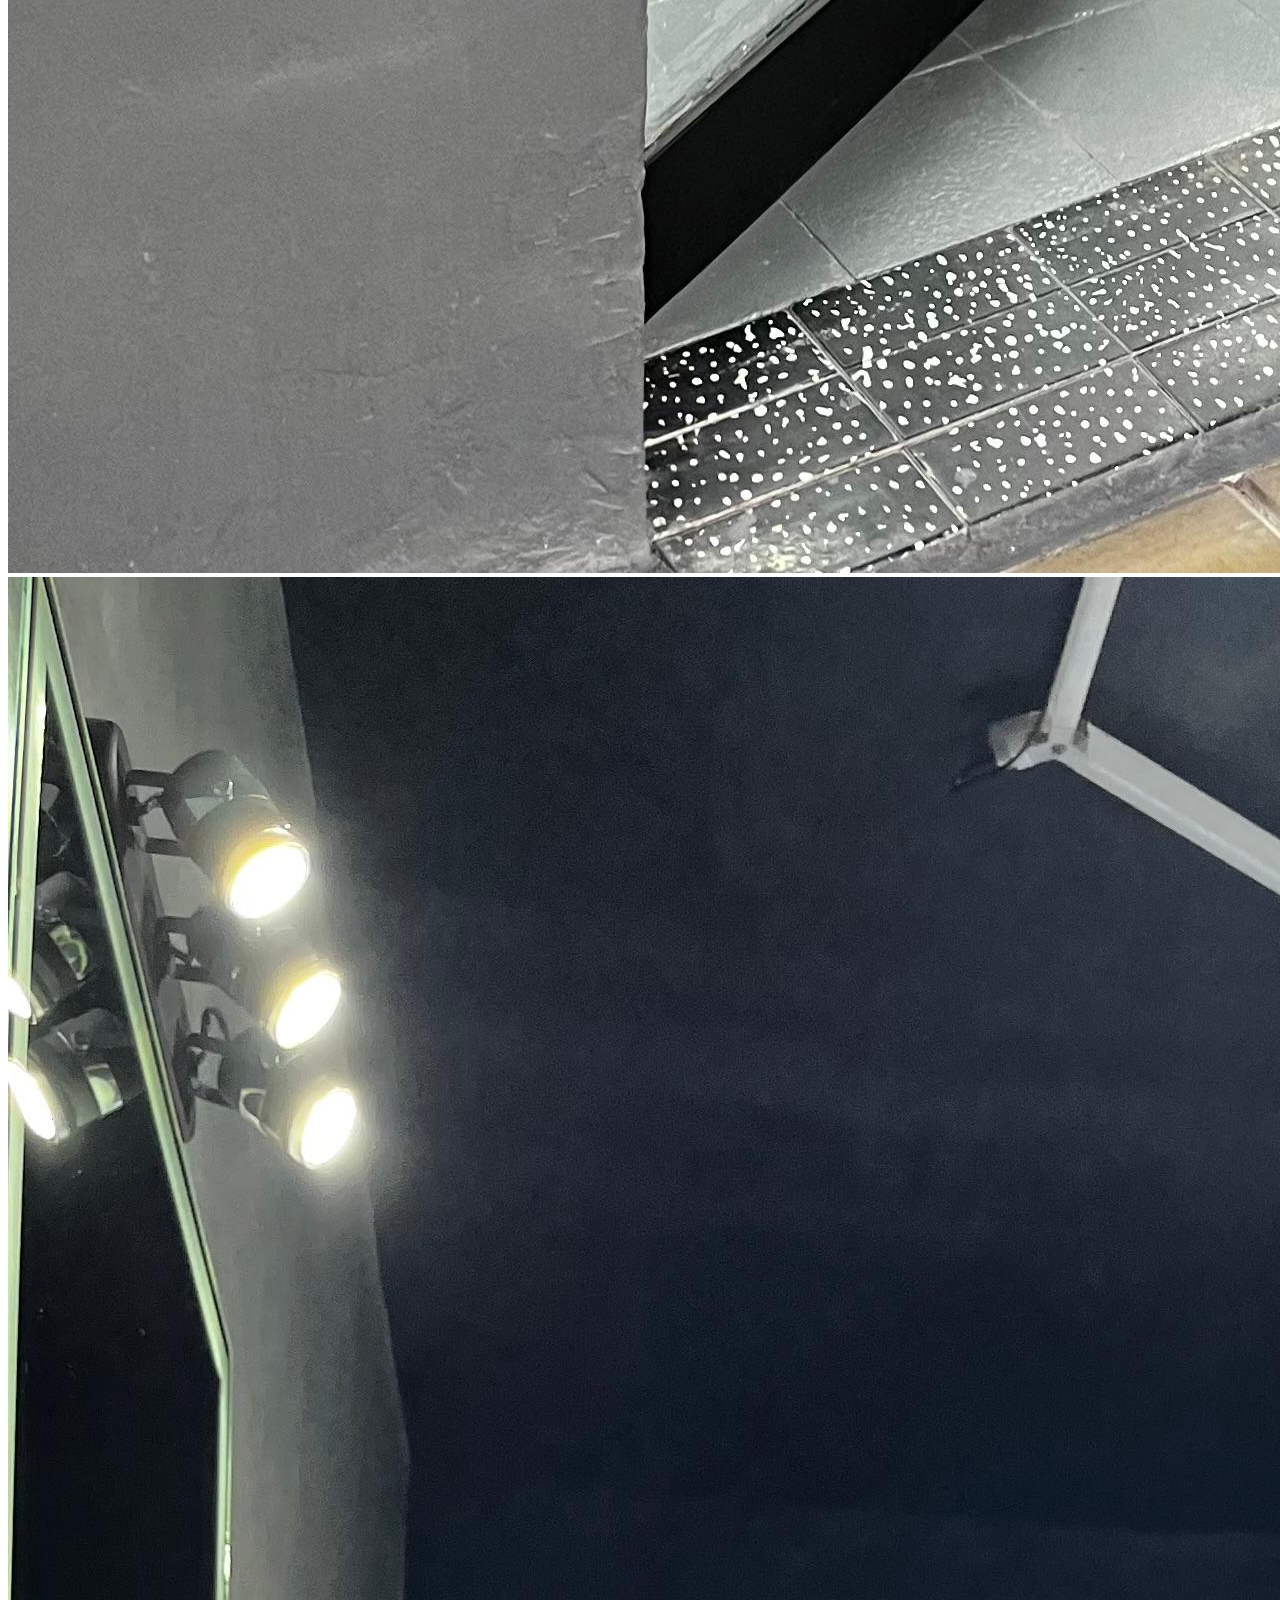
==== commit 1d6b0db4: "version final" ====
--- a/index.html
+++ b/index.html
@@ -3,22 +3,23 @@
 <head>
     <meta charset="UTF-8">
     <meta name="viewport" content="width=device-width, initial-scale=1.0">
-    <meta property="og:title" content="AMB VIP - Turnos Online" />
-    <meta property="og:description" content="Reservá tu turno rápido y fácil en la mejor barbería de 25 de Mayo." />
-    <meta property="og:image" content="https://amb-vip-turnos.github.io/app/logo_1.jpeg" />
-    <meta property="og:image:type" content="image/jpeg" />
-    <meta property="og:image:width" content="300" />
-    <meta property="og:image:height" content="300" />
-    <meta property="og:url" content="https://amb-vip-turnos.github.io/app/" />
-    <meta property="og:type" content="website" />
+    
+    <title>AMB BARBERS | Turnos Online</title>
+    
     <meta name="theme-color" content="#0d0d0d">
-    <link rel="icon" href="assets/img/logo_bn.jpeg" type="image/jpeg">
-    <title>AMB BARBERS - Turnos Online</title>
     
-    <link rel="stylesheet" href="https://cdn.jsdelivr.net/npm/swiper@11/swiper-bundle.min.css" />
+    <meta property="og:title" content="AMB BARBERS | Turnos Online">
+    <meta property="og:description" content="Reservá tu turno online en AMB BARBERS. Elegí tu horario en segundos.">
+
+    <meta property="og:image" content="https://amb-barbers.github.io/AMB-BARBERS/assets/img/Logo_form.jpeg">
+    <meta property="og:image:type" content="image/jpeg">
+    <meta property="og:image:width" content="512">
+    <meta property="og:image:height" content="512">
     
-    <link rel="stylesheet" href="css/style_1.css">
-    <link href="https://fonts.googleapis.com/css2?family=Bebas+Neue&family=Poppins:wght@300;400;500;600;700&display=swap" rel="stylesheet">
+    <meta property="og:url" content="https://amb-barbers.github.io/AMB-BARBERS/">
+    <meta property="og:type" content="website">
+    
+    <link rel="icon" href="assets/img/Logo_form.jpeg" type="image/jpeg">
 </head>
 <body>
 
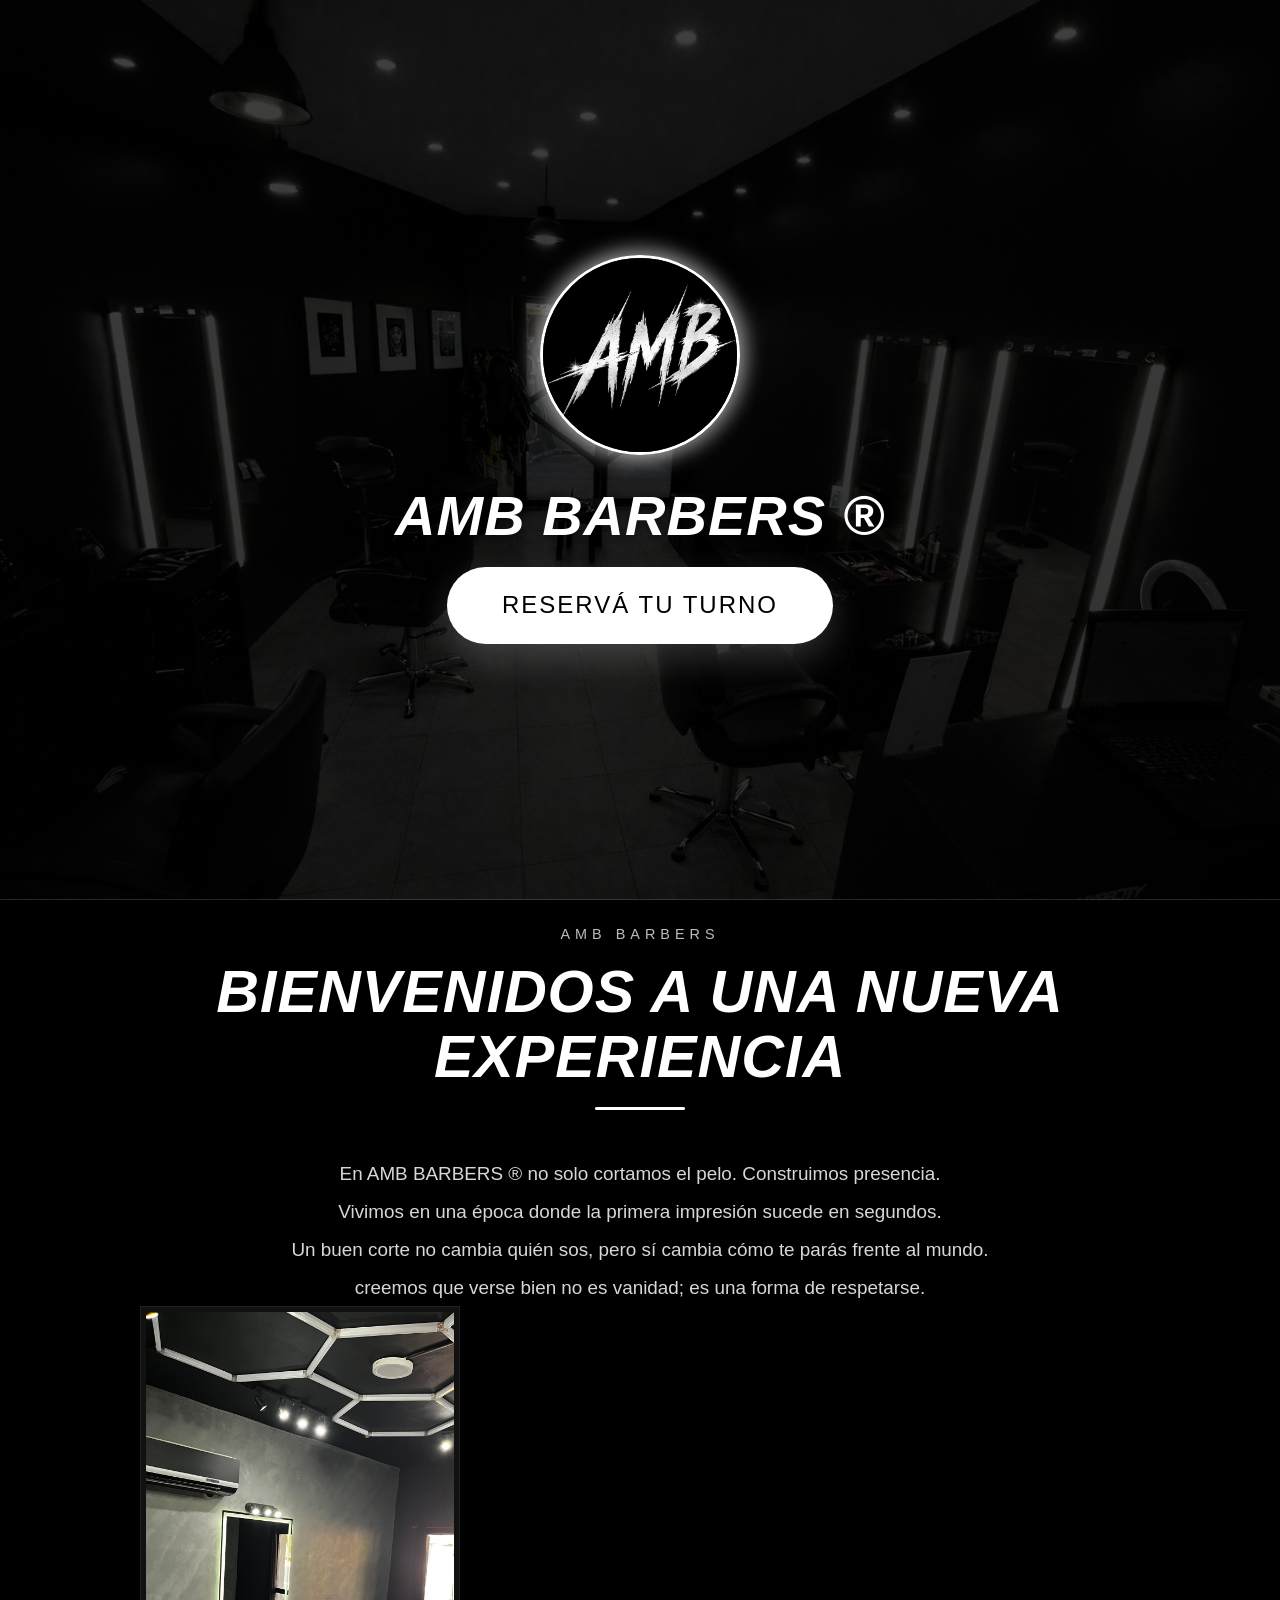
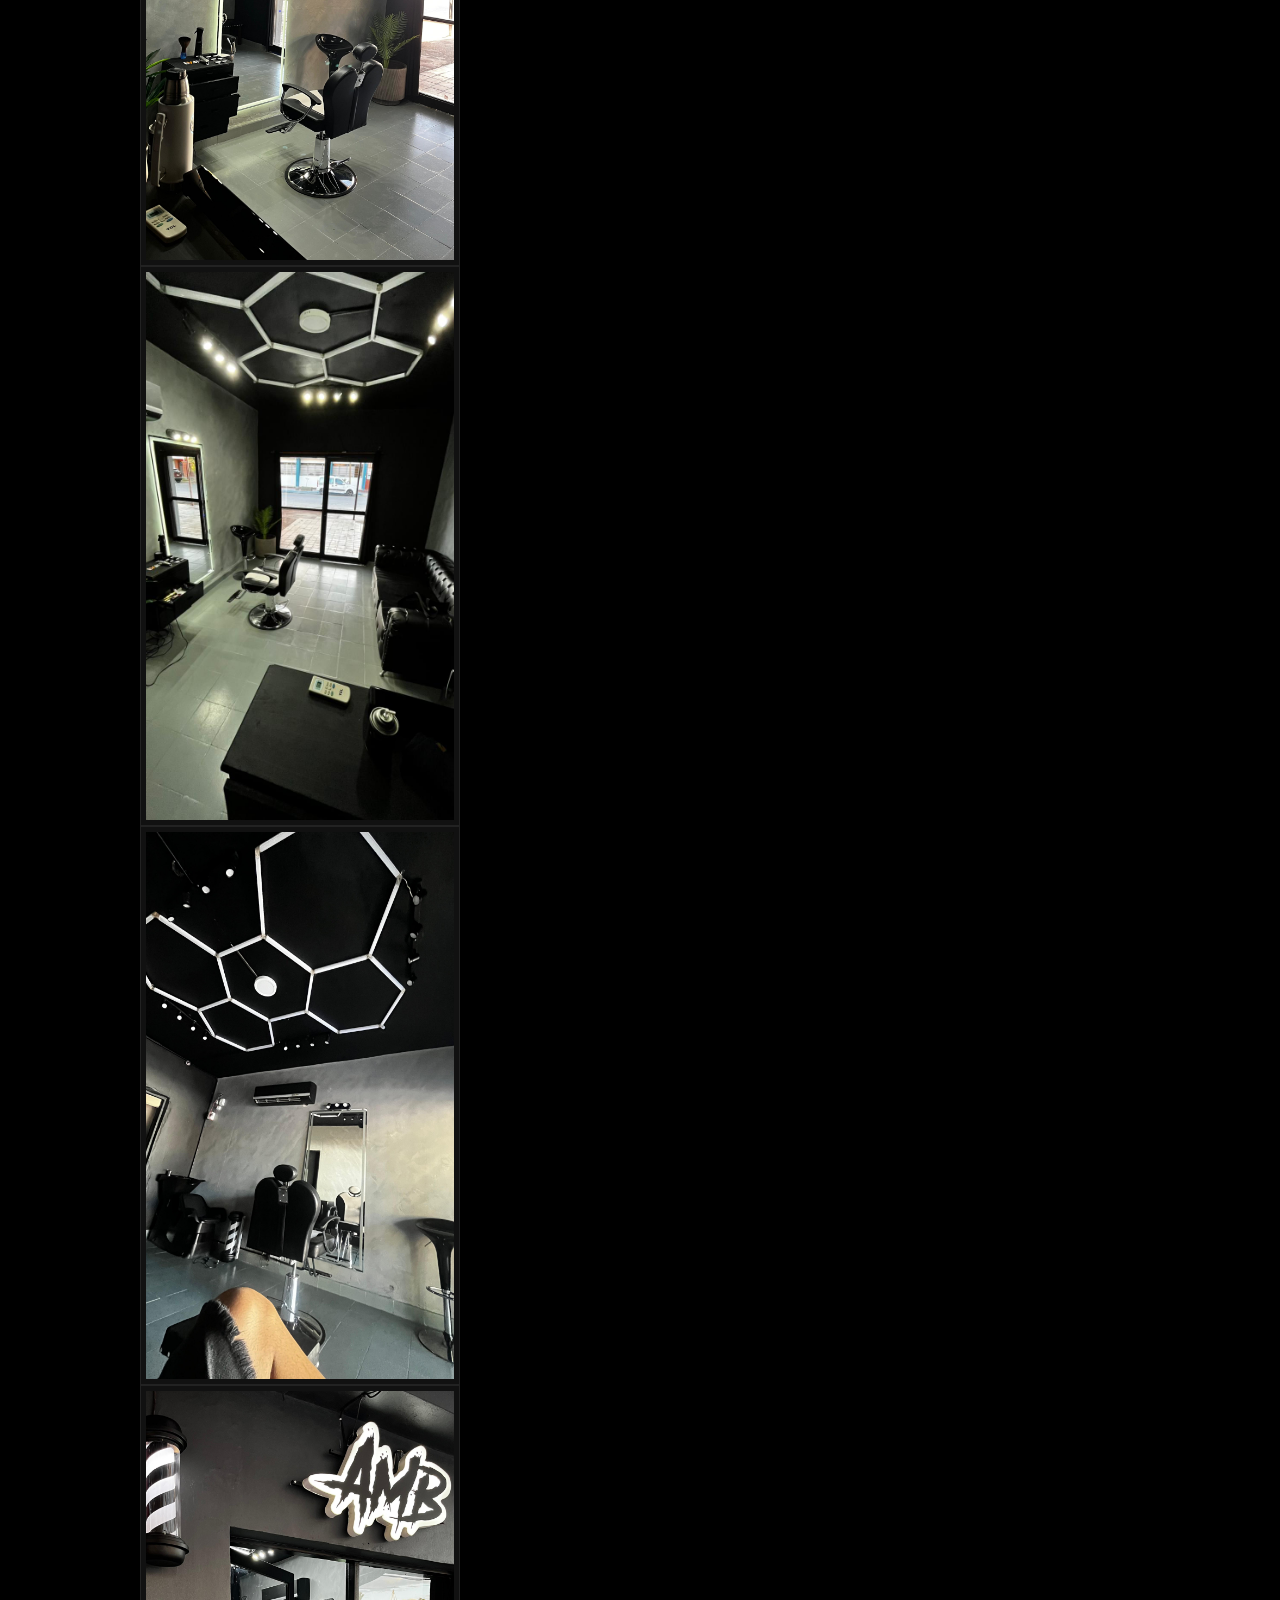
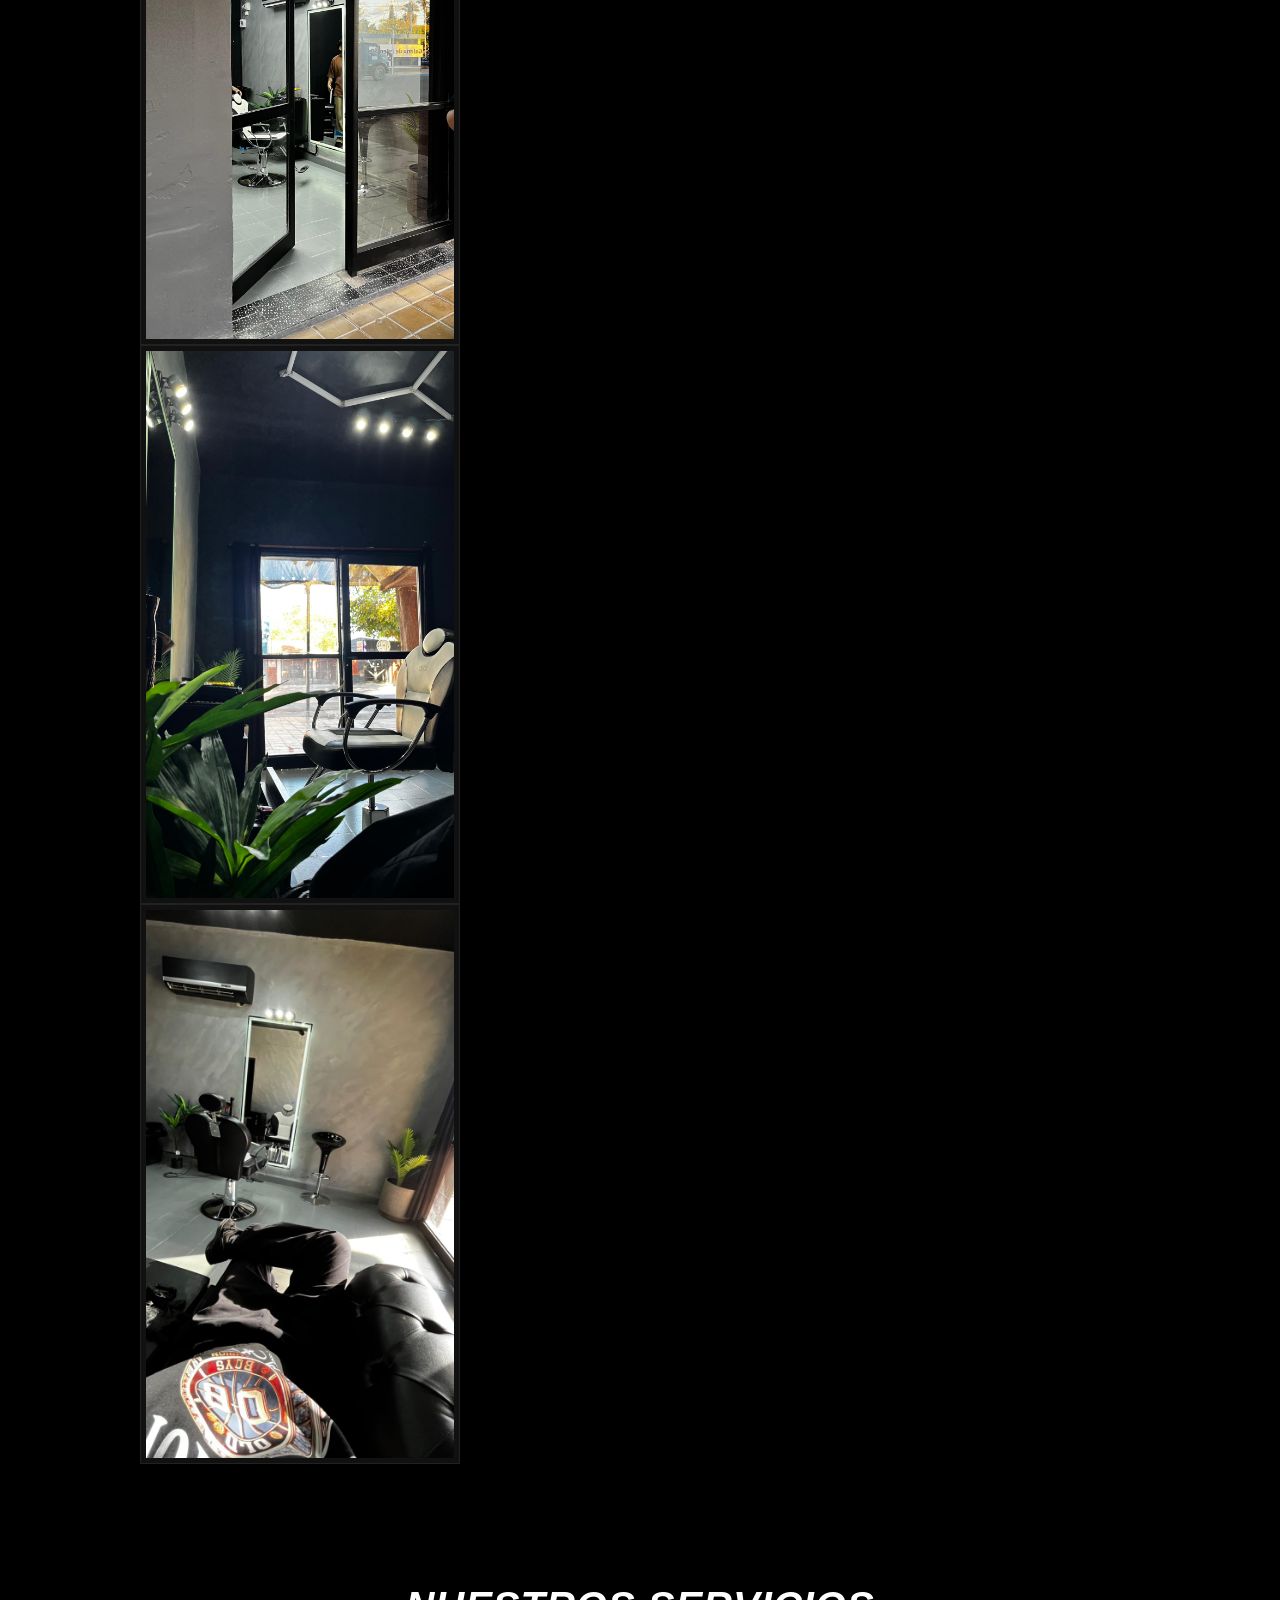
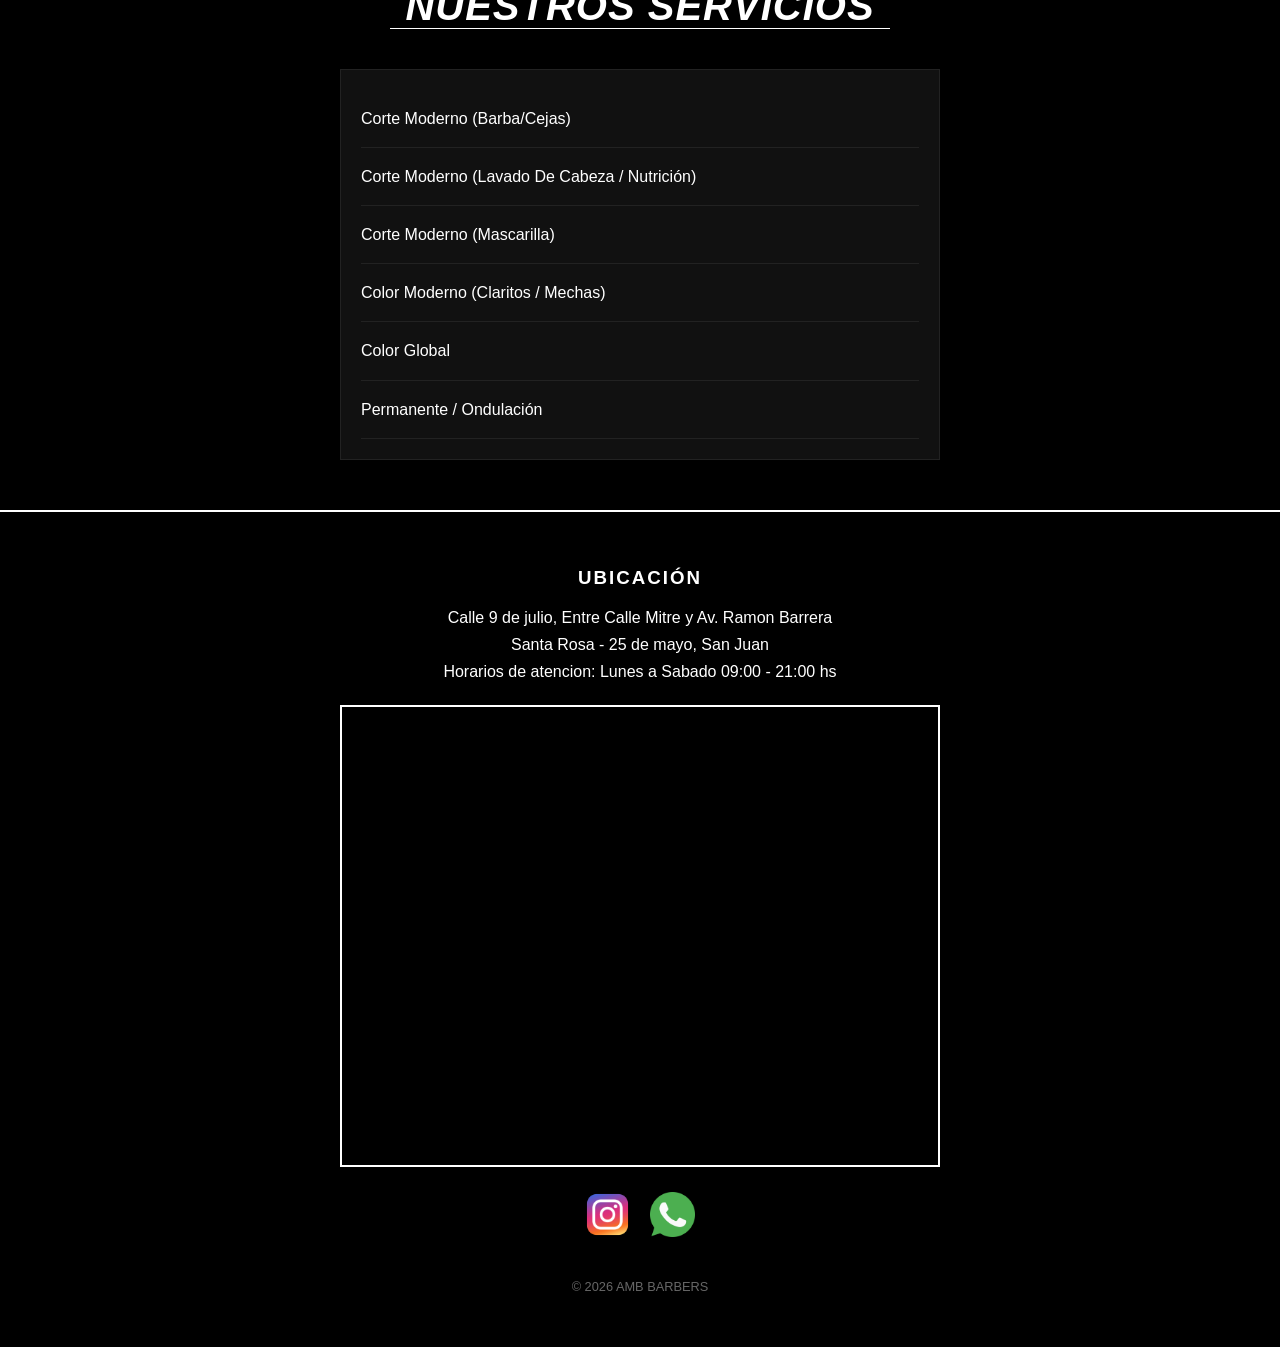
==== commit b8cfcf2e: "Add files via upload" ====
--- a/index.html
+++ b/index.html
@@ -20,6 +20,8 @@
     <meta property="og:type" content="website">
     
     <link rel="icon" href="assets/img/Logo_form.jpeg" type="image/jpeg">
+
+    <link rel="stylesheet" href="css/style_1.css">
 </head>
 <body>
 
--- a/css/style_1.css
+++ b/css/style_1.css
@@ -0,0 +1,307 @@
+/* =========================================
+   RESETEO GENERAL Y BODY
+========================================= */
+* { 
+    box-sizing: border-box; 
+    margin: 0; 
+    padding: 0; 
+}
+body {
+    background-color: #000;
+    color: #fff;
+    font-family: 'Poppins', sans-serif;
+    line-height: 1.7;
+    font-weight: 400;
+}
+
+/* =========================================
+   TIPOGRAFÍA Y TÍTULOS
+========================================= */
+h1, h2 {
+    font-family: 'Anton', sans-serif;
+    text-transform: uppercase;
+    font-style: italic; 
+    letter-spacing: 1px;
+    line-height: 1.1;
+    margin-bottom: 20px;
+}
+
+h1 {
+    font-size: 3.5rem;
+    color: #fff;
+    text-shadow: 0 4px 10px rgba(0,0,0,0.5);
+}
+
+h2 {
+    text-align: center;
+    font-size: 2.5rem;
+    margin: 60px auto 40px auto;
+    border-bottom: 1px solid #fff;
+    display: table;
+    padding: 0 15px;
+}
+
+/* =========================================
+   HEADER Y LOGO
+========================================= */
+header {
+    min-height: 100vh;
+    background:
+        linear-gradient(rgba(0,0,0,.75), rgba(0,0,0,.82)),
+        url('/assets/img/fachada_nueva.jpeg');
+    background-size: cover;
+    background-position: center;
+    background-attachment: fixed;
+
+    display: flex;
+    flex-direction: column;
+    justify-content: center;
+    align-items: center;
+
+    text-align: center;
+    padding: 40px 20px;
+
+    border-bottom: 1px solid rgba(255,255,255,.15);
+}
+
+#logo-principal {
+    width: 200px;
+    height: 200px;
+    border: 3px solid #fff;
+    border-radius: 50%;
+    object-fit: cover;
+    object-position: center;
+
+    cursor: pointer;
+
+    box-shadow: 0 0 20px 5px rgba(255,255,255,.6);
+
+    transition: .35s ease;
+
+    margin-bottom: 30px;
+}
+
+#logo-principal:hover {
+    box-shadow: 0 0 30px 10px rgba(255, 255, 255, 0.8);
+    transform: scale(1.05);
+}
+
+/* =========================================
+   BOTONES
+========================================= */
+.btn-reserva{
+
+    display:inline-flex;
+
+    align-items:center;
+
+    justify-content:center;
+
+    padding:18px 55px;
+
+    border-radius:50px;
+
+    background:#fff;
+
+    color:#000;
+
+    text-decoration:none;
+
+    font-family:'Bebas Neue',sans-serif;
+
+    font-size:1.5rem;
+
+    letter-spacing:2px;
+
+    transition:.35s;
+
+    box-shadow:0 15px 35px rgba(255,255,255,.18);
+}
+
+.btn-reserva:hover{
+
+    background:#d8d8d8;
+
+    transform:translateY(-4px);
+
+    box-shadow:0 20px 45px rgba(255,255,255,.25);
+
+}
+
+/* =========================================
+   CARRUSEL SWIPER (REEMPLAZA GALERÍA)
+========================================= */
+#lookbook {
+    padding: 20px 0;
+    overflow: hidden; 
+    max-width: 1000px;
+    margin: 0 auto;
+}
+
+.swiper {
+    width: 100%;
+    height: 100%;
+    padding-bottom: 40px; 
+}
+
+.swiper-slide {
+    text-align: center;
+    display: flex;
+    justify-content: center;
+    align-items: center;
+}
+
+/* --- EN TU ARCHIVO CSS BUSCÁ ESTE BLOQUE Y CAMBIALO --- */
+
+.swiper-slide img {
+    display: block;
+    width: 100%;       /* Mantiene el ancho total del contenedor */
+    height: auto;      /* <--- ESTE ES EL CAMBIO CLAVE: la altura se ajusta sola */
+    object-fit: contain; /* <--- OPCIONAL: Asegura que la imagen entre entera sin cortarse si hay espacio extra */
+    border: 1px solid #222; /* Tu borde original */
+    background: #111; /* Tu fondo original */
+    padding: 5px; /* Tu padding original */
+}
+
+.swiper-slide img:hover { 
+    border-color: #fff;
+    transform: scale(1.02);
+}
+
+/* Paginación del carrusel */
+.swiper-pagination-bullet {
+    background: #fff !important;
+    opacity: 0.5;
+}
+
+.swiper-pagination-bullet-active {
+    opacity: 1 !important;
+}
+
+/* =========================================
+   SERVICIOS Y PRECIOS
+========================================= */
+.lista-precios { 
+    padding: 20px; 
+    background: #111; 
+    margin: 20px auto; 
+    max-width: 600px; 
+    border: 1px solid #222; 
+}
+
+.item-precio { 
+    display: flex; 
+    justify-content: space-between; 
+    padding: 15px 0; 
+    border-bottom: 1px solid #222; 
+}
+
+/* =========================================
+   FOOTER Y MAPA
+========================================= */
+footer { 
+    text-align: center; 
+    padding: 50px 20px; 
+    background: #000; 
+    margin-top: 50px; 
+    border-top: 2px solid #fff; 
+}
+
+.map-container {
+    max-width: 600px;
+    margin: 20px auto;
+    border: 2px solid #fff;
+    overflow: hidden;
+}
+
+.footer-links {
+    display: flex;
+    justify-content: center;
+    gap: 20px;
+    margin-top: 25px;
+}
+
+.icon {
+    width: 45px; 
+    height: 45px;
+    transition: 0.3s;
+}
+
+.icon:hover {
+    transform: scale(1.1);
+    opacity: 0.8;
+}
+
+.footer-content h3 {
+    font-family: 'Bebas Neue', sans-serif;
+    margin-bottom: 10px;
+    letter-spacing: 2px;
+}
+.section-header{
+
+    text-align:center;
+
+    margin-bottom:45px;
+
+}
+
+.section-tag{
+
+    color:#bdbdbd;
+
+    font-size:.9rem;
+
+    letter-spacing:5px;
+
+    text-transform:uppercase;
+
+}
+
+.section-header h2{
+
+    margin-top:12px;
+
+    margin-bottom:18px;
+
+    border:none;
+
+    font-size:clamp(2.3rem,5vw,3.7rem);
+
+}
+
+.section-line{
+
+    width:90px;
+
+    height:3px;
+
+    background:white;
+
+    margin:auto;
+
+    border-radius:20px;
+
+}
+.lookbook-text{
+
+    max-width:850px;
+
+    margin:auto;
+
+    text-align:center;
+
+    padding:0 25px;
+
+}
+
+.lookbook-text p{
+
+    font-size:1.18rem;
+
+    color:#d7d7d7;
+
+    line-height:2;
+
+    font-weight:300;
+
+}
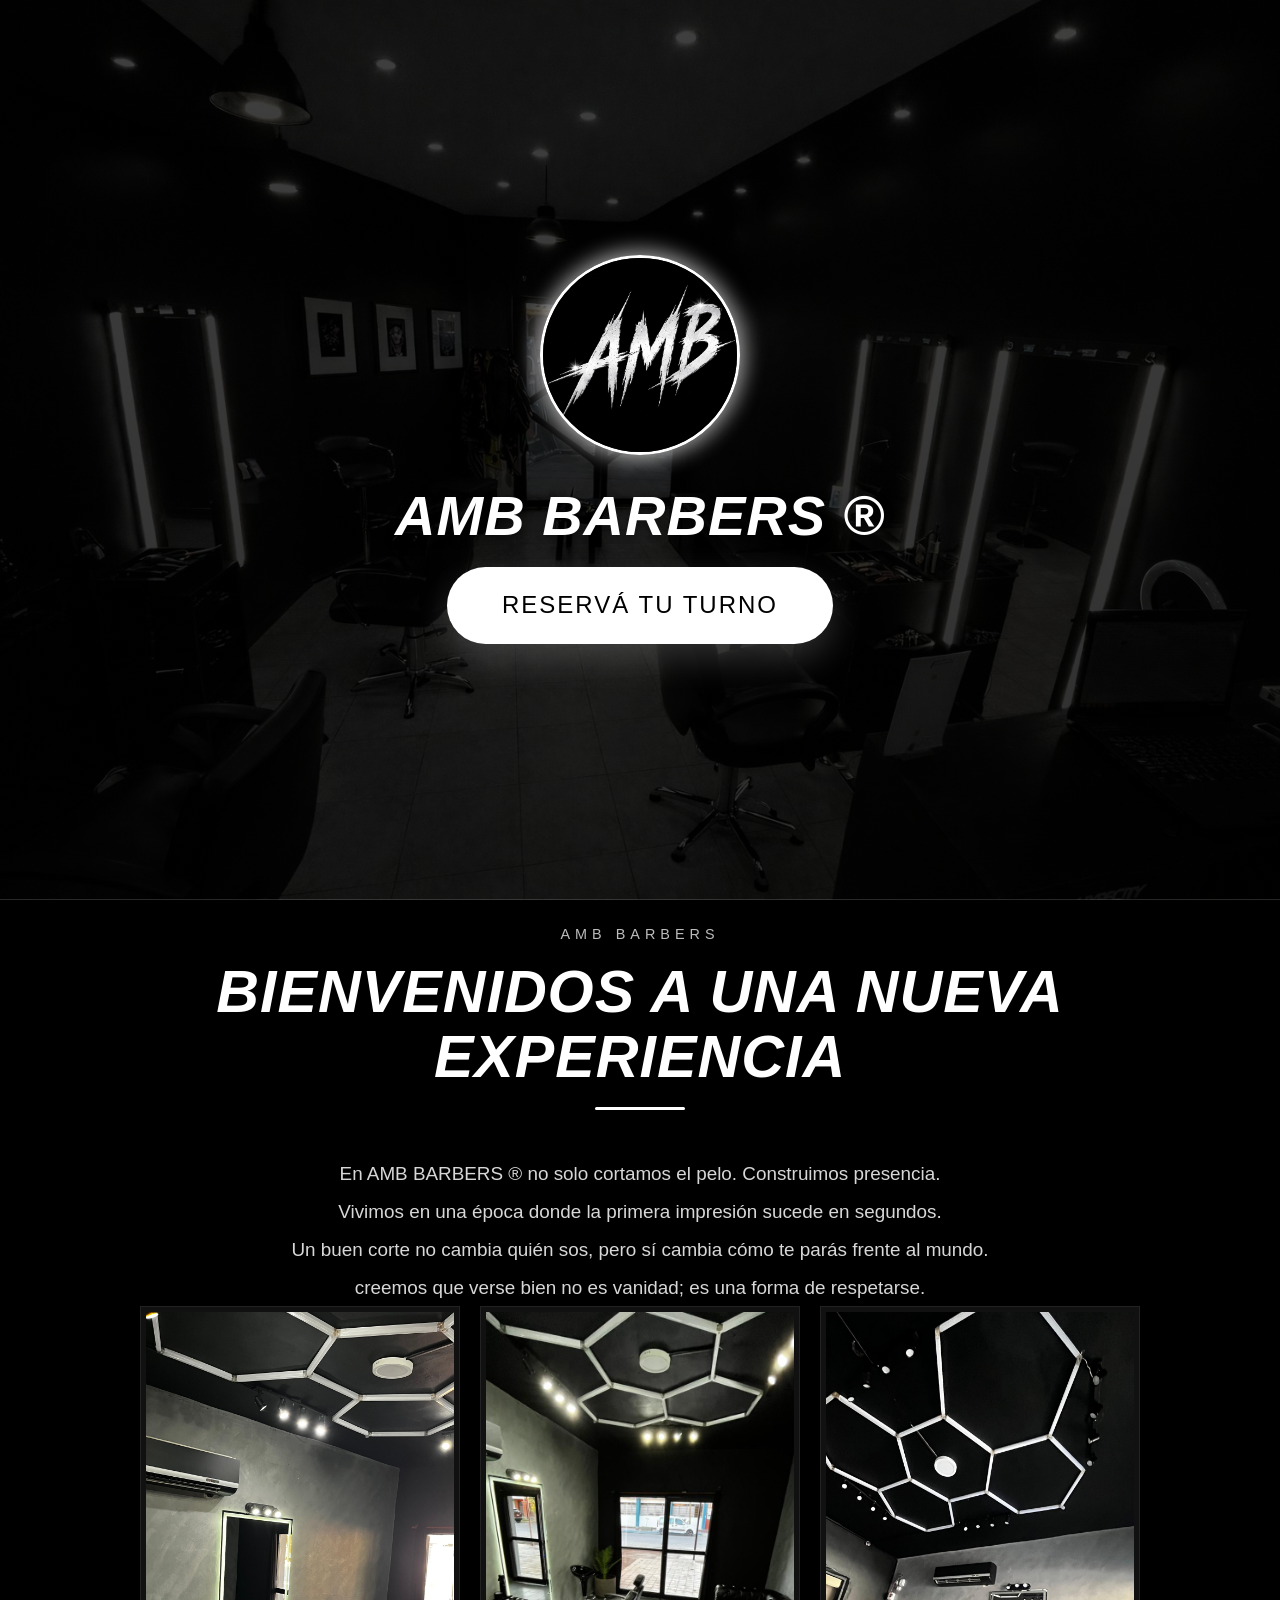
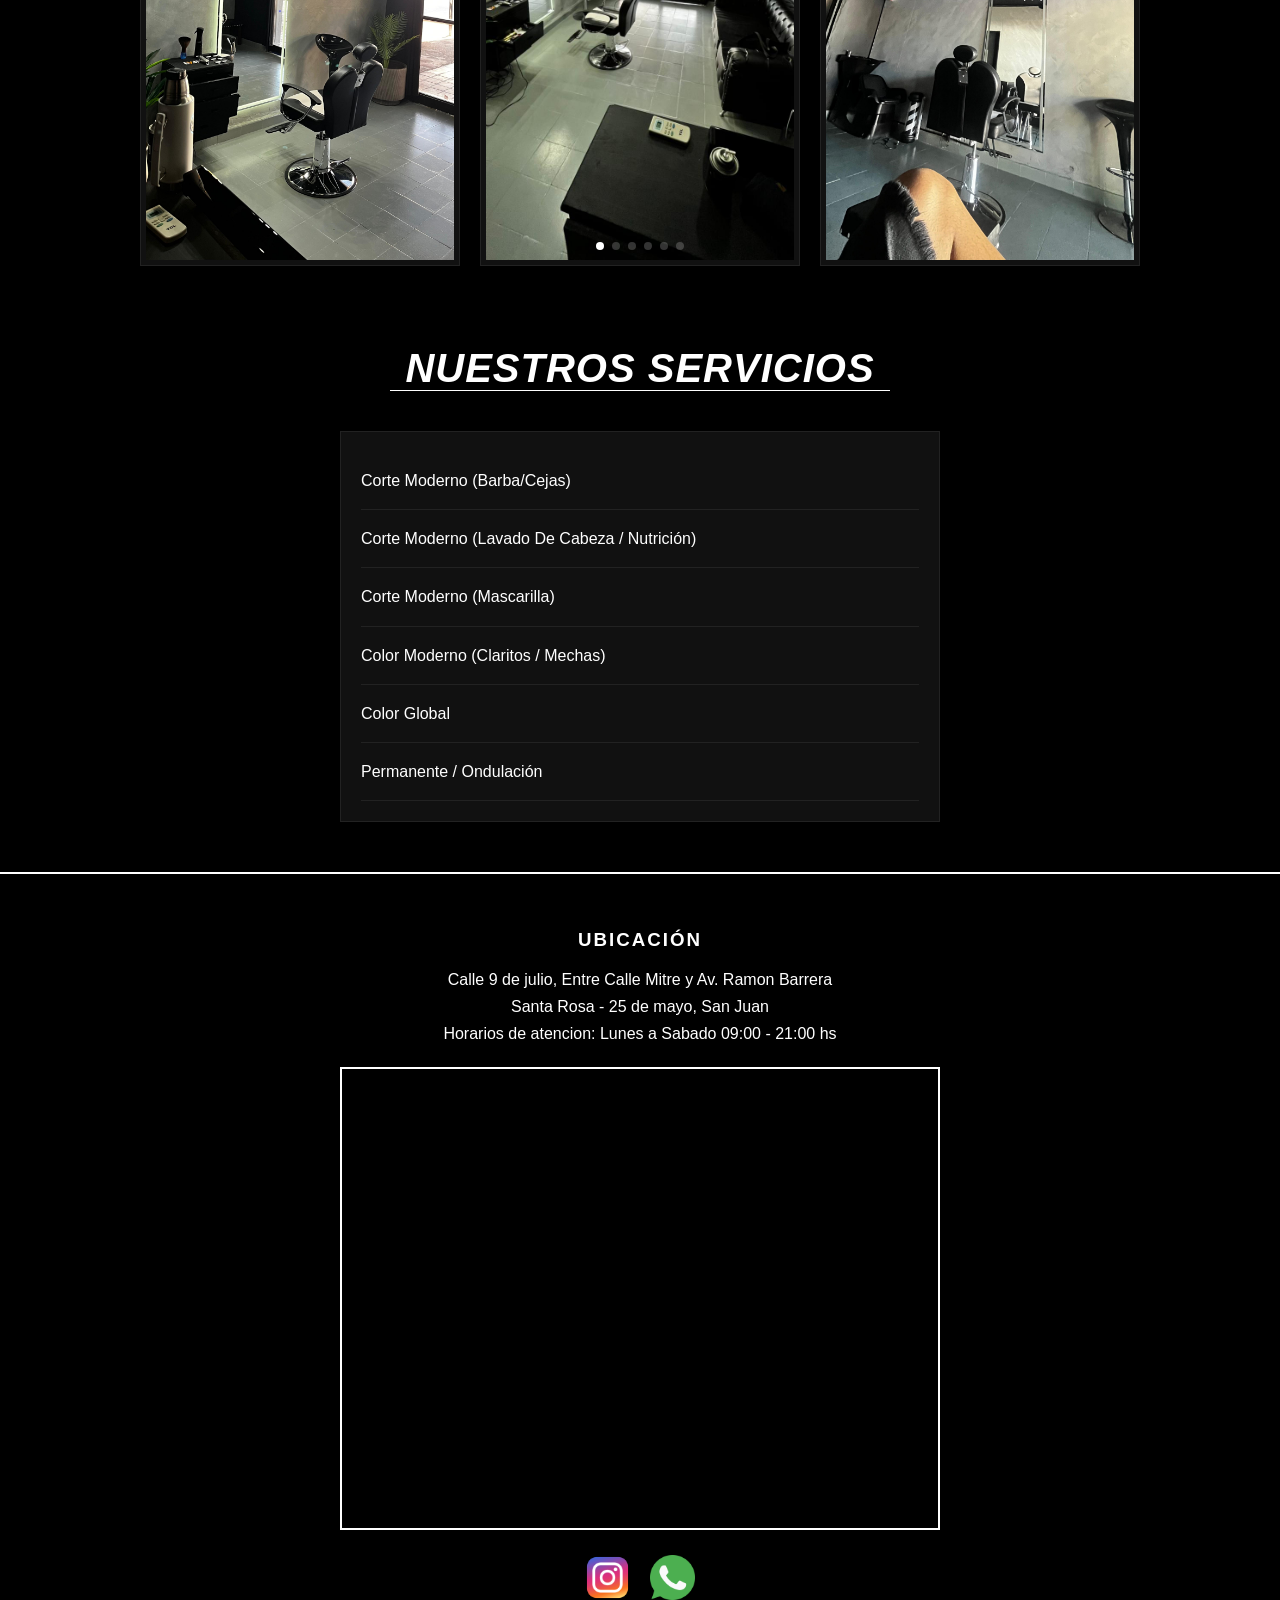
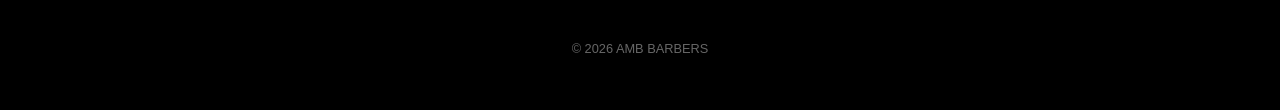
==== commit 6355c2df: "modificacion de horarios y rutas" ====
--- a/index.html
+++ b/index.html
@@ -22,6 +22,7 @@
     <link rel="icon" href="assets/img/Logo_form.jpeg" type="image/jpeg">
 
     <link rel="stylesheet" href="css/style_1.css">
+    <link rel="stylesheet" href="https://cdn.jsdelivr.net/npm/swiper@11/swiper-bundle.min.css">
 </head>
 <body>
 
--- a/css/style_1.css
+++ b/css/style_1.css
@@ -48,7 +48,7 @@
     min-height: 100vh;
     background:
         linear-gradient(rgba(0,0,0,.75), rgba(0,0,0,.82)),
-        url('/assets/img/fachada_nueva.jpeg');
+        url('../assets/img/fachada_nueva.jpeg');
     background-size: cover;
     background-position: center;
     background-attachment: fixed;
